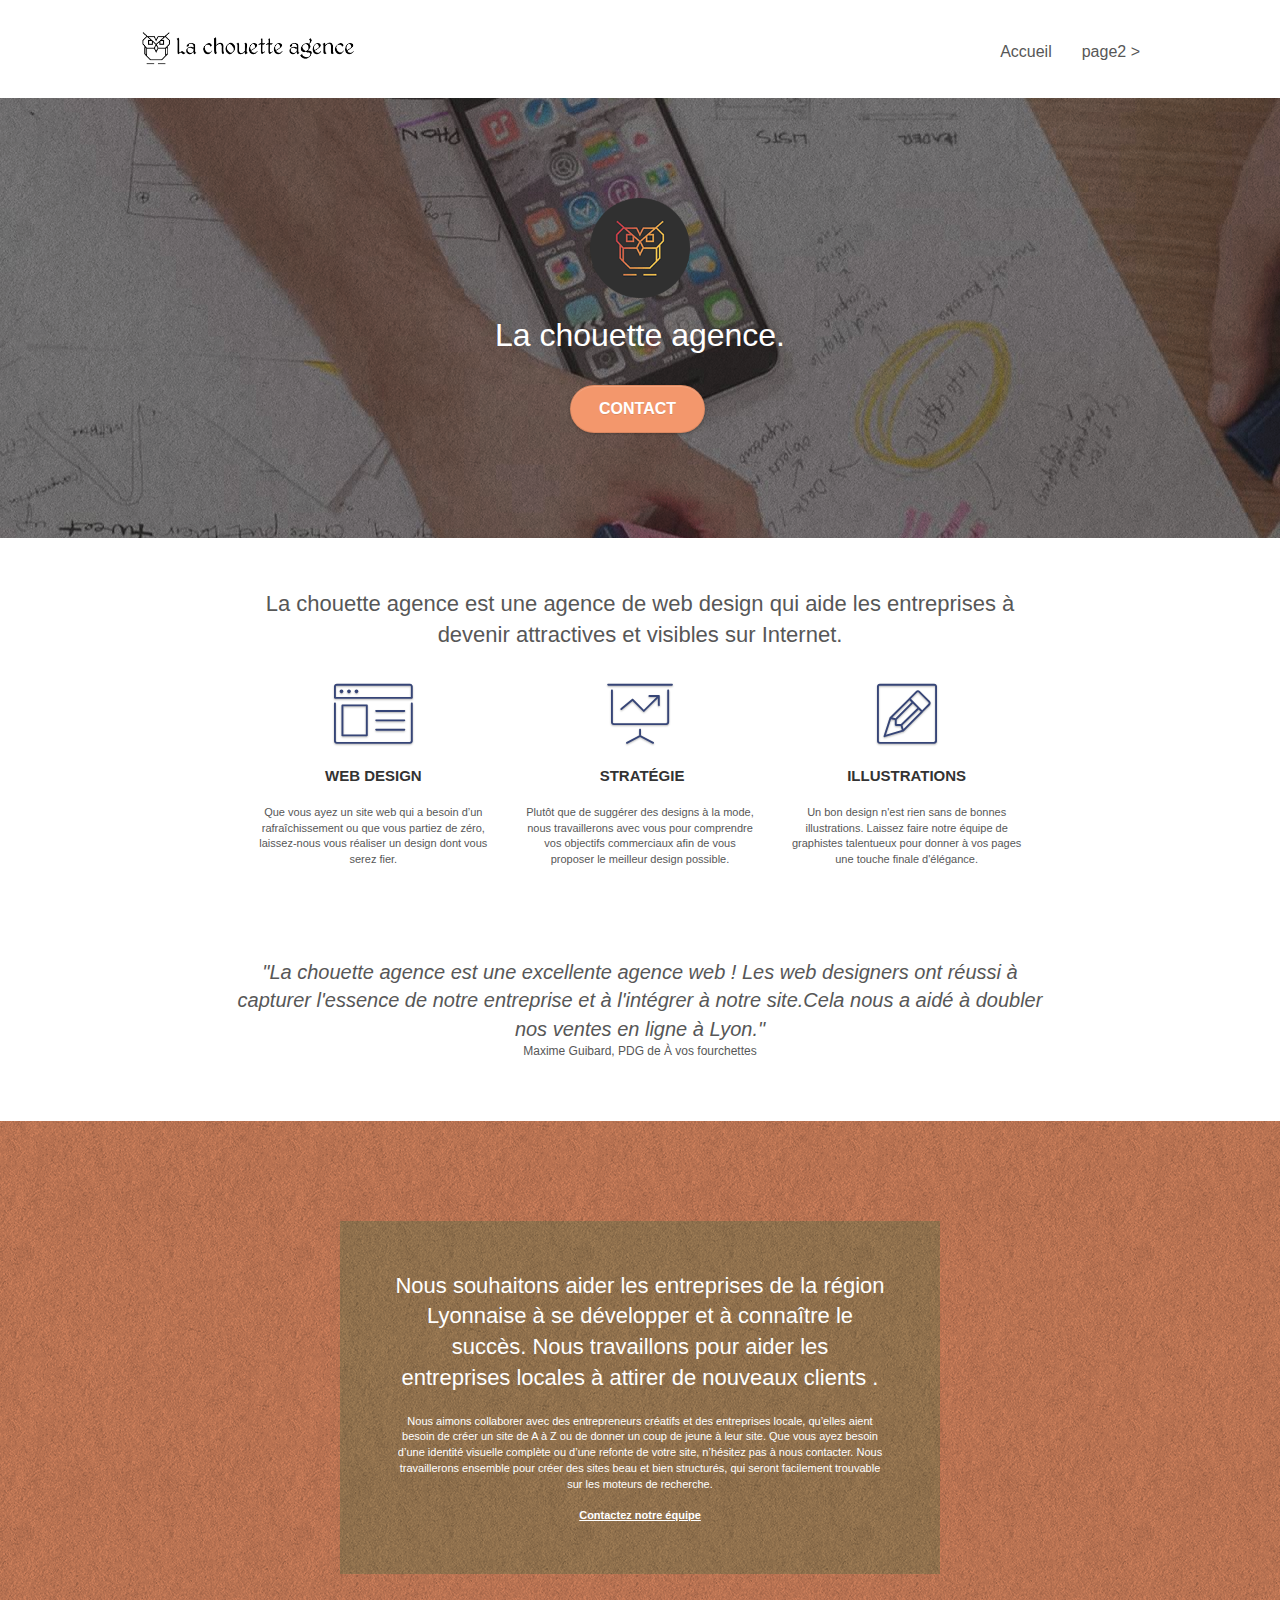
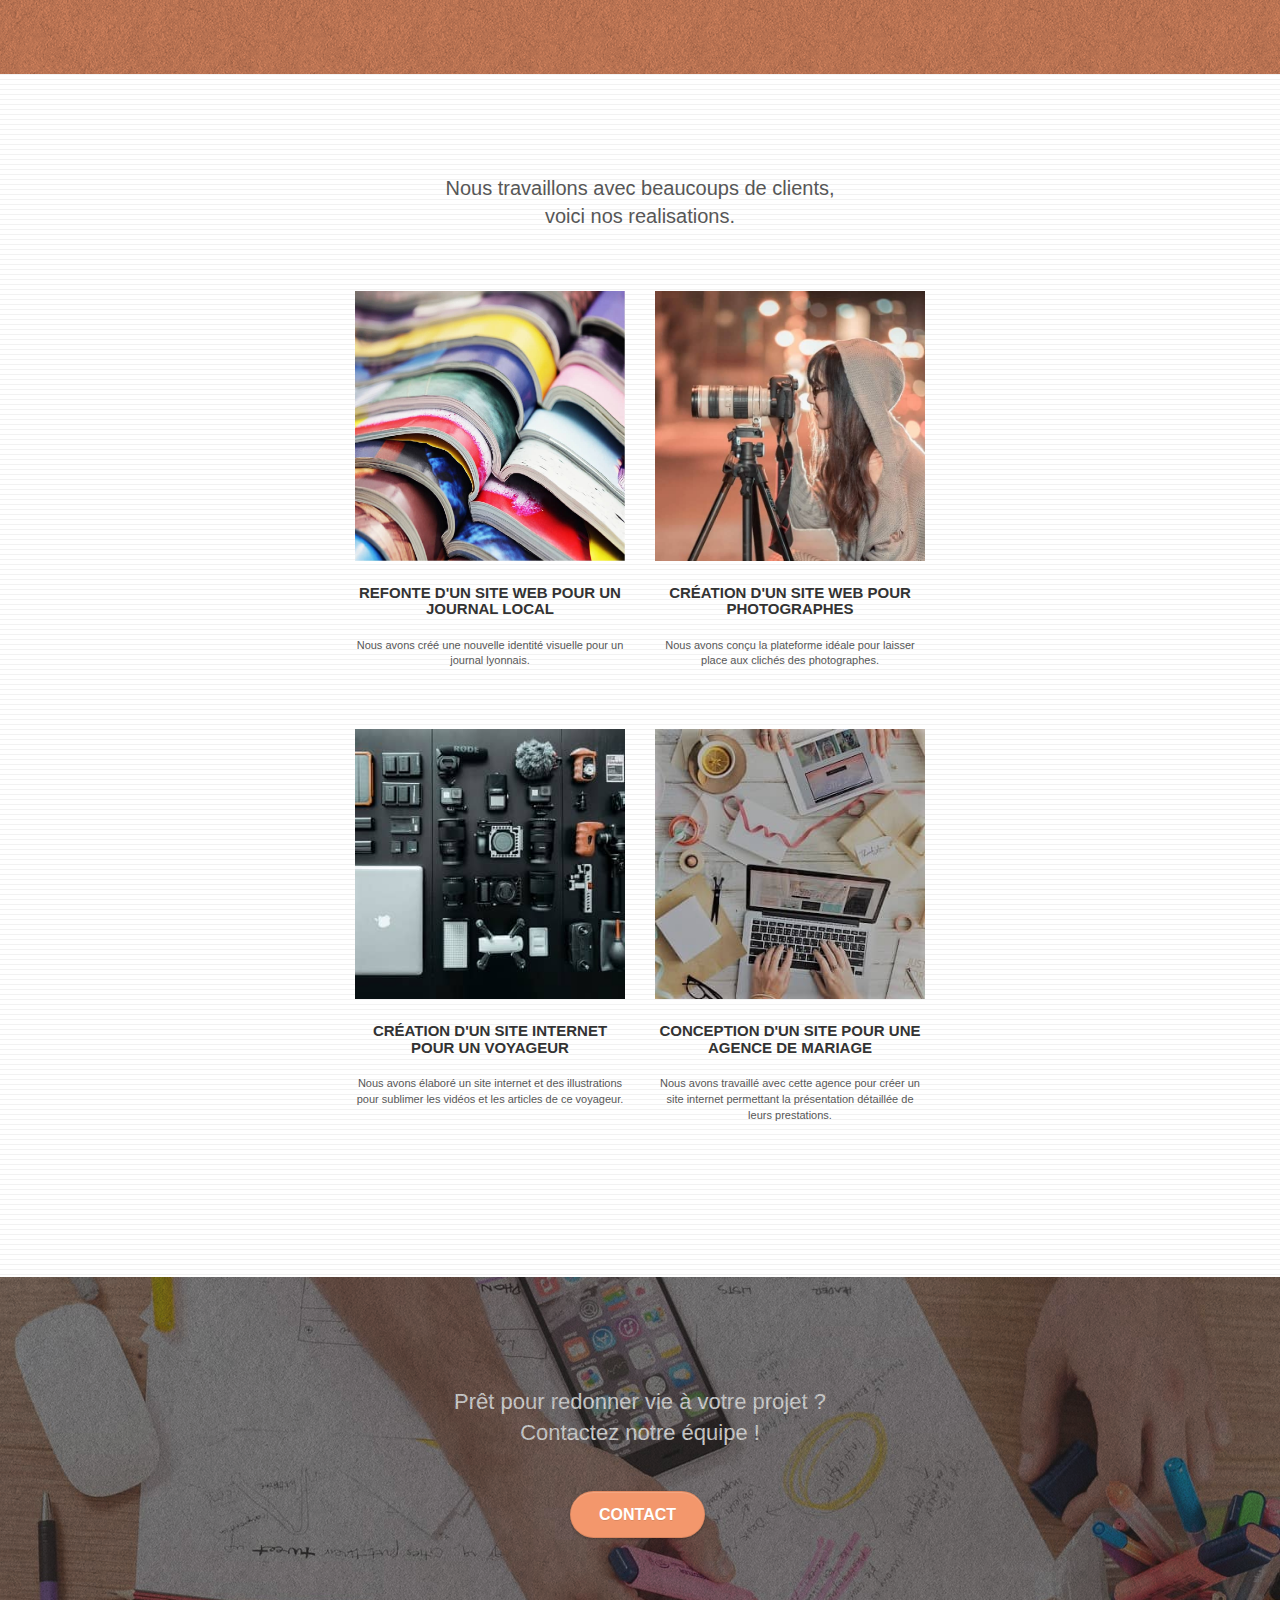
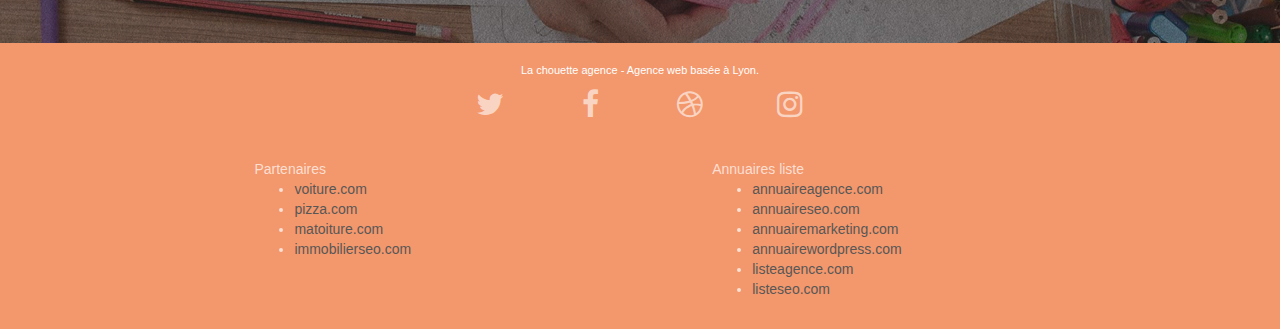
==== index.html @ 84efbec8 "tri de liens + footer contact" ====
<!doctype html>
<html lang="fr">
<head>
    <meta charset="utf-8">
    <meta name="description" content="La Chouette agence est une agence web design basée à Lyon qui aide les entreprises à devenir attractives et visibles sur internet.">
    <meta name="viewport" content="width=device-width, initial-scale=1.0, viewport-fit=cover">
	<meta name="google-site-verification" content="ab9BOtLj-A7qmjd2hRTvPyWQpPgK1IUKDP7-uoa1n7E" />
	<meta name="robots" content="index,follow" />

    <link rel="shortcut icon" type="image/png" href="favicon.jpg">
    
	<link rel="stylesheet" type="text/css" href="./css/bootstrap.css">
	<link rel="stylesheet" type="text/css" href="style.css">
	<link rel="stylesheet" type="text/css" href="./css/font-awesome.css">
	<link rel="stylesheet" type="text/css" href="./css/et-line.css">
	
    
	<script async src="./js/jquery-2.1.0.js"></script>
	<script async src="./js/bootstrap.js"></script>
	<script async src="./js/blocs.js"></script>
	<script async src="./js/jquery.touchSwipe.js"></script>
	<script async src="./js/gmaps.js"></script>

    <title>La Chouette agence,Entreprise web design Lyon</title>

    
<!-- Analytics -->
 <!-- Global site tag (gtag.js) - Google Analytics -->
<script async src="https://www.googletagmanager.com/gtag/js?id=G-J02FB997HS"></script>
<script>
  window.dataLayer = window.dataLayer || [];
  function gtag(){dataLayer.push(arguments);}
  gtag('js', new Date());

  gtag('config', 'G-J02FB997HS');
</script>
<!-- Analytics END -->
    
</head>
<body>
<!-- Principal conteneur -->
<div class="page-container">
    
<!-- bloc-0 -->
<div class="bloc bgc-white l-bloc " id="bloc-0">
	<div class="container bloc-sm">

		<nav class="navbar row">
			<div class="navbar-header">
				<a class="navbar-brand" href="index.html"><img src="img/la-chouette-agence.png" alt="Une chouette représentant le logo de l'agence." height="40" /></a>
				<button id="nav-toggle" type="button" class="ui-navbar-toggle navbar-toggle" data-toggle="collapse" data-target=".navbar-1">
					<span class="sr-only">Toggle navigation</span><span class="icon-bar"></span><span class="icon-bar"></span><span class="icon-bar"></span>
				</button>
			</div>
			<div class="collapse navbar-collapse navbar-1 special-dropdown-nav">
				<ul class="site-navigation nav navbar-nav">
					<li>
						<a href="index.html">Accueil</a>
					</li>
					<li>
					</li>
					<li>
						<a href="page2.html">page2 &gt;</a>
					</li>
				</ul>
			</div>
		</nav>
	</div>
</div>
<!-- bloc-0 END -->

<!-- bloc-1-presentation -->
<div class="bloc bgc-dark-slate-blue bg-banniere d-bloc bg-t-edge bloc-bg-texture texture-paper b-parallax" id="bloc-1-hero">
	<div class="container bloc-lg">
		<div class="row tight-width-whitespace">
			<div class="col-sm-12">
				<img src="img/logo.png" class="center-block image-resize-mode" width="100" alt="Logo représentant une chouette." />
				<h1 class="text-center hero-bloc-text tc-white ">
					La chouette agence.
				</h1>
				<div class="text-center">
					<a href="page2.html" class="btn btn-lg btn-clean btn-rd cta-hero btn-atomic-tangerine" id="cta-hero">Contact</a>
				</div>
			</div>
		</div>
	</div>
</div>
<!-- bloc-1-presentation END -->

<!-- bloc-2-services -->
<div class="bloc bgc-white l-bloc" id="bloc-2-services">
	<div class="container bloc-md">
		<div class="row">
			<div class="col-sm-12 text-center description-agence">
				<p class="description-agence__citation">La chouette agence est une agence de web design qui aide les entreprises à devenir attractives et visibles sur Internet.</p>
			</div>
		</div>
		<div class="row voffset-lg med-width-whitespace">
			<div class="col-sm-4">
				<div class="text-center">
					<span class="et-icon-browser sm-shadow icon-dark-slate-blue icons icon-lg"></span>
				</div>
				<h3 class="mg-md text-center">
					Web design
				</h3>
				<p class="text-center ">
					Que vous ayez un site web qui a besoin d&rsquo;un rafraîchissement ou que vous partiez de zéro, laissez-nous vous réaliser un design dont vous serez fier.
				</p>
			</div>
			<div class="col-sm-4">
				<div class="text-center">
					<span class="et-icon-presentation sm-shadow icon-dark-slate-blue icons icon-lg"></span>
				</div>
				<h3 class="mg-md text-center">
					&nbsp;Stratégie
				</h3>
				<p class="text-center ">
					Plutôt que de suggérer des designs à la mode, nous travaillerons avec vous pour comprendre vos objectifs commerciaux afin de vous proposer le meilleur design possible.<br>
				</p>
			</div>
			<div class="col-sm-4">
				<div class="text-center">
					<span class="et-icon-edit sm-shadow icon-dark-slate-blue icons icon-lg"></span>
				</div>
				<h3 class="mg-md text-center">
					Illustrations
				</h3>
				<p class="text-center ">
					Un bon design n'est rien sans de bonnes illustrations. Laissez faire notre équipe de graphistes talentueux pour donner à vos pages une touche finale d'élégance.
				</p>
			</div>
		</div>
		<div class="row voffset-lg voffset">
			<div class="text-center commentaire">
				<p class="commentaire__citation">"La chouette agence est une excellente agence web ! Les web designers ont réussi à capturer l'essence de notre entreprise et à l'intégrer à notre site.Cela nous a aidé à doubler nos ventes en ligne à Lyon."</p>
				<p class="commentaire__auteur">Maxime Guibard, PDG de À vos fourchettes</p>

			</div>
		</div>
	</div>
</div>
<!-- bloc-2-services END -->

<!-- bloc-3-what-i-do -->
<div class="bloc tc-white bgc-atomic-tangerine bg-presentation d-bloc bloc-bg-texture texture-paper b-parallax" id="bloc-3-what-i-do">
	<div class="container bloc-lg">
		<div class="row tight-width-whitespace black-background">
			<div class="col-sm-12">
				<h2 class="mg-md text-center tc-white">
					Nous souhaitons aider les entreprises de la région Lyonnaise à se développer et à connaître le succès. Nous travaillons pour aider les entreprises locales à attirer de nouveaux clients .<br>
				</h2>
				<p class="text-center white">
					Nous aimons collaborer avec des entrepreneurs créatifs et des entreprises locale, qu’elles aient besoin de créer un site de A à Z ou de donner un coup de jeune à leur site. Que vous ayez besoin d’une identité visuelle complète ou d’une refonte de votre site, n’hésitez pas à nous contacter. Nous travaillerons ensemble pour créer des sites beau et bien structurés, qui seront facilement trouvable sur les moteurs de recherche. <br><br><a class="ltc-white bold-link" href="page2.html">Contactez notre équipe</a><br>
				</p>
			</div>
		</div>
	</div>
</div>
<!-- bloc-3-what-i-do END -->

<!-- bloc-4-portfolio -->
<div class="bloc bgc-white bg-lines-h2-bg bg-repeat l-bloc" id="bloc-4-portfolio">
	<div class="container bloc-lg">
		<div class="row">
			<div class="col-sm-12 text-center commentaire">
				<p class="commentaire__client">Nous travaillons avec beaucoups de clients,<br>voici nos realisations.</p>
			</div>
		</div>
		<div class="row tight-width-whitespace portfolio-row">
			<div class="col-sm-6">
				<a href="#" data-lightbox="img/1.jpg" data-gallery-id="gallery-1" data-caption="Refonte d'un site web pour un journal local" data-frame="snapshot-lb"><img src="img/1.jpg" alt="Une pile de magazine ouvert." class="img-responsive portfolio-thumb" /></a>
				<h3 class="mg-md text-center">
					Refonte d'un site web pour un journal local
				</h3>
				<p class="text-center">
					Nous avons créé une nouvelle identité visuelle pour un journal lyonnais.
				</p>
			</div>
			<div class="col-sm-6">
				<a href="#" data-lightbox="img/2.jpg" data-gallery-id="gallery-1" data-caption="Création d'un site web pour photographes" data-frame="snapshot-lb"><img src="img/2.jpg" class="img-responsive portfolio-thumb" alt="Photo représentant une femme derrière l'objectif de son appareil photo." /></a>
				<h3 class="mg-md text-center">
					Création d'un site web pour photographes
				</h3>
				<p class="text-center">
					Nous avons conçu la plateforme idéale pour laisser place aux clichés des photographes.
				</p>
			</div>
		</div>
		<div class="row tight-width-whitespace portfolio-row">
			<div class="col-sm-6">
				<a href="#" data-lightbox="img/3.jpg" data-gallery-id="gallery-1" data-caption="Création d'un site internet pour un voyageur" data-frame="snapshot-lb"><img src="img/3.jpg" class="img-responsive portfolio-thumb" alt="Accessoires d'appareil photo."/></a>
				<h3 class="mg-md text-center">
					Création d'un site internet pour un voyageur
				</h3>
				<p class="text-center">
					Nous avons élaboré un site internet et des illustrations pour sublimer les vidéos et les articles de ce voyageur.
				</p>
			</div>
			<div class="col-sm-6">
				<a href="#" data-lightbox="img/4.jpg" data-gallery-id="gallery-1" data-caption="Conception d'un site pour une agence de mariage" data-frame="snapshot-lb"><img src="img/4.jpg" class="img-responsive portfolio-thumb" alt="une personne organisant un mariage." /></a>
				<h3 class="mg-md text-center">
					Conception d'un site pour une agence de mariage
				</h3>
				<p class="text-center">
					Nous avons travaillé avec cette agence pour créer un site internet permettant la présentation détaillée de leurs prestations.
				</p>
			</div>
		</div>
	</div>
</div>
<!-- bloc-4-portfolio END -->

<!-- bloc-5-cta -->
<div class="bloc bgc-dark-slate-blue bg-banniere d-bloc bloc-bg-texture texture-paper" id="bloc-5-cta">
	<div class="container bloc-lg">
		<div class="row">
			<h2 class="mg-md text-center tc-white">
				Prêt pour redonner vie à votre projet ?<br>Contactez notre équipe !
			</h2>
			<div class="col-sm-12 text-center">
				<a href="page2.html" class="btn btn-atomic-tangerine btn-clean btn-rd btn-lg cta-hero">Contact</a>
			</div>
		</div>
	</div>
</div>
<!-- bloc-5-cta END -->

<!-- Footer - bloc-8 -->
<div class="bloc bgc-atomic-tangerine d-bloc" id="bloc-8">
	<div class="container bloc-sm">
		<div class="row">
			<div class="col-sm-12">
				<p class="text-center white">
					La chouette agence - Agence web basée à Lyon.<br>
				</p>
				<div class="row row-no-gutters social">
					<div class="col-sm-3">
						<div class="text-center">
							<a class="social" href="index.html"><span class="fa fa-twitter icon-md"></span></a>
						</div>
					</div>
					<div class="col-sm-3">
						<div class="text-center">
							<a class="social" href="index.html"><span class="fa fa-facebook icon-md"></span></a>
						</div>
					</div>
					<div class="col-sm-3">
						<div class="text-center">
							<a class="social" href="index.html"><span class="fa fa-dribbble icon-md"></span></a>
						</div>
					</div>
					<div class="col-sm-3">
						<div class="text-center">
							<a class="social" href="index.html"><span class="fa fa-instagram icon-md"></span></a>
						</div>
					</div>
				</div>
				<div class="row liens">
					<div class="col-sm-4">
						Partenaires
							<ul>
								<li><a href="voiture.com">voiture.com</a></li>
								<li><a href="pizza.com">pizza.com</a></li>
								<li><a href="matoiture.com">matoiture.com</a></li>
								<li><a href="immobilierseo.com">immobilierseo.com</a></li>
							</ul>		
					</div>
					<div class="col-sm-4">
						Annuaires liste
						<ul>
							<li><a href="annuaireagence.com">annuaireagence.com</a></li>
							<li><a href="annuaireseo.com">annuaireseo.com</a></li>
							<li><a href="annuairemarketing.com">annuairemarketing.com</a></li>
							<li><a href="annuairewordpress.com">annuairewordpress.com</a></li>
							<li><a href="listeagence.com">listeagence.com</a></li>
							<li><a href="listeseo.com">listeseo.com</a></li>
						</ul>
					</div>
				</div>
			</div>
		</div>
	</div>
</div>
<!-- Footer - bloc-8 END -->

</div>
<!-- Principal conteneur END -->
    

</body>
</html>
---- style.css ----
body {
    margin: 0;
    padding: 0;
    background: #FFF;
    overflow-x: hidden;
    -webkit-font-smoothing: antialiased;
    -moz-osx-font-smoothing: grayscale;
}

a,
button {
    transition: all .3s ease-in-out;
    outline: none!important;
}

a:hover {
    text-decoration: none;
    cursor: pointer;
}

#page-loading-blocs-notifaction {
    position: fixed;
    top: 0;
    bottom: 0;
    width: 100%;
    z-index: 100000;
    background: #FFFFFF url("img/pageload-spinner.gif") no-repeat center center;
}

.bloc {
    width: 100%;
    clear: both;
    background: 50% 50% no-repeat;
    padding: 0 50px;
    -webkit-background-size: cover;
    -moz-background-size: cover;
    -o-background-size: cover;
    background-size: cover;
    position: relative;
}

.bloc .container {
    padding-left: 0;
    padding-right: 0;
}

.bloc-lg {
    padding: 100px 50px;
}

.bloc-md {
    padding: 50px;
}

.bloc-sm {
    padding: 20px 50px;
}

.bg-center,
.bg-l-edge,
.bg-r-edge,
.bg-t-edge,
.bg-b-edge,
.bg-tl-edge,
.bg-bl-edge,
.bg-tr-edge,
.bg-br-edge,
.bg-repeat {
    -webkit-background-size: auto!important;
    -moz-background-size: auto!important;
    -o-background-size: auto!important;
    background-size: auto!important;
}

.bg-repeat {
    background: repeat;
}

.bg-t-edge {
    background: top no-repeat;
}

.bloc-bg-texture::before {
    content: "";
    background-size: 2px 2px;
    position: absolute;
    top: 0;
    bottom: 0;
    left: 0;
    right: 0;
}

.texture-paper::before {
    background: url("img/texture-paper.png");
    background-size: 280px 280px;
}

.b-parallax {
    background-attachment: fixed;
}

.d-bloc {
    color: rgba(255, 255, 255, .7);
}

.d-bloc button:hover {
    color: rgba(255, 255, 255, .9);
}

.d-bloc .icon-round,
.d-bloc .icon-square,
.d-bloc .icon-rounded,
.d-bloc .icon-semi-rounded-a,
.d-bloc .icon-semi-rounded-b {
    border-color: rgba(255, 255, 255, .9);
}

.d-bloc .divider-h span {
    border-color: rgba(255, 255, 255, .2);
}

.d-bloc .a-btn,
.d-bloc .navbar a,
.d-bloc .navbar-brand,
.d-bloc a .icon-sm,
.d-bloc a .icon-md,
.d-bloc a .icon-lg,
.d-bloc a .icon-xl,
.d-bloc h1 a,
.d-bloc h2 a,
.d-bloc h3 a,
.d-bloc h4 a,
.d-bloc h5 a,
.d-bloc h6 a,
.d-bloc p a {
    color: rgba(255, 255, 255, .6);
}

.d-bloc .a-btn:hover,
.d-bloc .navbar a:hover,
.d-bloc .navbar-brand:hover,
.d-bloc a:hover .icon-sm,
.d-bloc a:hover .icon-md,
.d-bloc a:hover .icon-lg,
.d-bloc a:hover .icon-xl,
.d-bloc h1 a:hover,
.d-bloc h2 a:hover,
.d-bloc h3 a:hover,
.d-bloc h4 a:hover,
.d-bloc h5 a:hover,
.d-bloc h6 a:hover,
.d-bloc p a:hover {
    color: rgba(255, 255, 255, 1);
}

.d-bloc .navbar-toggle .icon-bar {
    background: rgba(255, 255, 255, 1);
}

.d-bloc .btn-wire,
.d-bloc .btn-wire:hover {
    color: rgba(255, 255, 255, 1);
    border-color: rgba(255, 255, 255, 1);
}

.d-bloc .panel {
    color: rgba(0, 0, 0, .5);
}

.d-bloc .panel button:hover {
    color: rgba(0, 0, 0, .7);
}

.d-bloc .panel icon {
    border-color: rgba(0, 0, 0, .7);
}

.d-bloc .panel .divider-h span {
    border-color: rgba(0, 0, 0, .1);
}

.d-bloc .panel .a-btn {
    color: rgba(0, 0, 0, .6);
}

.d-bloc .panel .a-btn:hover {
    color: rgba(0, 0, 0, 1);
}

.d-bloc .panel .btn-wire,
.d-bloc .panel .btn-wire:hover {
    color: rgba(0, 0, 0, .7);
    border-color: rgba(0, 0, 0, .3);
}

.d-bloc .panel,
.l-bloc {
    color: rgba(0, 0, 0, .5);
}

.d-bloc .panel button:hover,
.l-bloc button:hover {
    color: rgba(0, 0, 0, .7);
}

.l-bloc .icon-round,
.l-bloc .icon-square,
.l-bloc .icon-rounded,
.l-bloc .icon-semi-rounded-a,
.l-bloc .icon-semi-rounded-b {
    border-color: rgba(0, 0, 0, .7);
}

.d-bloc .panel .divider-h span,
.l-bloc .divider-h span {
    border-color: rgba(0, 0, 0, .1);
}

.d-bloc .panel .a-btn,
.l-bloc .a-btn,
.l-bloc .navbar a,
.l-bloc .navbar-brand,
.l-bloc a .icon-sm,
.l-bloc a .icon-md,
.l-bloc a .icon-lg,
.l-bloc a .icon-xl,
.l-bloc h1 a,
.l-bloc h2 a,
.l-bloc h3 a,
.l-bloc h4 a,
.l-bloc h5 a,
.l-bloc h6 a,
.l-bloc p a {
    color: rgba(0, 0, 0, .6);
}

.d-bloc .panel .a-btn:hover,
.l-bloc .a-btn:hover,
.l-bloc .navbar a:hover,
.l-bloc .navbar-brand:hover,
.l-bloc a:hover .icon-sm,
.l-bloc a:hover .icon-md,
.l-bloc a:hover .icon-lg,
.l-bloc a:hover .icon-xl,
.l-bloc h1 a:hover,
.l-bloc h2 a:hover,
.l-bloc h3 a:hover,
.l-bloc h4 a:hover,
.l-bloc h5 a:hover,
.l-bloc h6 a:hover,
.l-bloc p a:hover {
    color: rgba(0, 0, 0, 1);
}

.l-bloc .navbar-toggle .icon-bar {
    color: rgba(0, 0, 0, .6);
}

.d-bloc .panel .btn-wire,
.d-bloc .panel .btn-wire:hover,
.l-bloc .btn-wire,
.l-bloc .btn-wire:hover {
    color: rgba(0, 0, 0, .7);
    border-color: rgba(0, 0, 0, .3);
}

.voffset {
    margin-top: 30px;
}

.voffset-lg {
    margin-top: 80px;
}

.row-no-gutters {
    margin-right: 0;
    margin-left: 0;
}

.row.row-no-gutters > [class^="col-"],
.row.row-no-gutters > [class*=" col-"] {
    padding-right: 0;
    padding-left: 0;
}

#bloc-1-hero h1 {
    font-size: 32px;
}

.navbar {
    margin-bottom: 0;
    z-index: 1;
}

.navbar-brand {
    height: auto;
    padding: 3px 15px;
    font-size: 25px;
    font-weight: normal;
    font-weight: 600;
    line-height: 44px;
}

.navbar-brand img {
    max-height: 200px;
    margin: 0 5px 0 0;
    display: inline;
}

.navbar-brand img[src$=svg] {
    min-width: 100px;
}

.nav-center .navbar-brand img {
    margin: 0;
}

.navbar .nav {
    padding-top: 2px;
    margin-right: -16px;
    float: right;
    z-index: 1;
}

.nav > li {
    float: left;
    margin-top: 4px;
    font-size: 16px;
}

.navbar-nav .open .dropdown-menu > li > a {
    text-align: inherit;
}

.nav > li a:hover,
.nav > li a:focus {
    background: transparent;
}

.navbar-toggle {
    margin: 10px 10px 0 0;
    border: 0px;
}

.navbar-toggle:hover {
    background: transparent!important;
}

.navbar-toggle .icon-bar {
    background-color: rgba(0, 0, 0, .5);
    width: 26px;
}

.nav-invert .navbar .nav {
    float: left;
}

.nav-invert .navbar-header,
.nav-invert .navbar-brand {
    float: right;
    position: relative;
    z-index: 2;
}



.nav > li > .dropdown a {
    background: none!important;
    display: block;
    padding: 14px 15px;
}

nav .caret {
    margin: 0 5px;
}

.dropdown-menu .dropdown-menu {
    top: -8px;
    left: 100%;
}

.dropdown-menu .dropmenu-flow-right {
    top: 100%;
    left: 0;
    margin-left: -1px;
    border-top-left-radius: 0;
    border-top-right-radius: 0;
}

.dropdown-menu .dropdown span {
    border: 4px solid black;
    border-top-color: transparent;
    border-right-color: transparent;
    border-bottom-color: transparent;
    margin: 6px -5px 0 0!important;
    float: right;
}

.mg-md {
    margin-top: 10px;
    margin-bottom: 20px;
}

.mg-lg {
    margin-top: 10px;
    margin-bottom: 40px;
}

.btn {
    margin: 0 5px 5px 0;
}

.btn.pull-right {
    margin: 0 0 5px 5px;
}

.btn-d,
.btn-d:hover,
.btn-d:focus {
    color: #FFF;
    background: rgba(0, 0, 0, .3);
}

button {
    outline: none!important;
}

.btn-rd {
    border-radius: 40px;
}

.btn-clean {
    border: 1px solid rgba(0, 0, 0, .08);
    border-bottom-color: rgba(0, 0, 0, .1);
    text-shadow: 0 1px 0 rgba(0, 0, 1, .1);
    box-shadow: 0 1px 3px rgba(0, 0, 1, .25), inset 0 1px 0 0 rgba(255, 255, 255, .15);
}

.icon-md {
    font-size: 30px!important;
}

.icon-lg {
    font-size: 60px!important;
}

.sm-shadow {
    text-shadow: 0 1px 2px rgba(0, 0, 0, .3);
}

.panel-sq,
.panel-sq .panel-heading,
.panel-sq .panel-footer {
    border-radius: 0;
}

.panel-rd {
    border-radius: 30px;
}

.panel-rd .panel-heading {
    border-radius: 29px 29px 0 0;
}

.panel-rd .panel-footer {
    border-radius: 0 0 29px 29px;
}

.form-control {
    border-color: rgba(0, 0, 0, .1);
    box-shadow: none;
}

.scrollToTop {
    width: 40px;
    height: 40px;
    position: fixed;
    bottom: 20px;
    right: 20px;
    opacity: 0;
    z-index: 500;
    transition: all .3s ease-in-out;
}

.scrollToTop span {
    margin-top: 6px;
}

.showScrollTop {
    font-size: 14px;
    opacity: 1;
}

a[data-lightbox] {
    position: relative;
    display: block;
    text-align: center;
}

a[data-lightbox]:hover::before {
    content: "+";
    font-family: "HelveticaNeue-Light", "Helvetica Neue Light", "Helvetica Neue", Helvetica, Arial;
    font-size: 32px;
    width: 50px;
    height: 50px;
    margin-left: -25px;
    border-radius: 50%;
    background: rgba(0, 0, 0, .6);
    color: #FFF;
    font-weight: 100;
    z-index: 1;
    position: absolute;
    top: 50%;
    transform: translateY(-50%);
    -webkit-transform: translateY(-50%);
}

a[data-lightbox]:hover img {
    opacity: 0.6;
    -webkit-animation-fill-mode: none;
    animation-fill-mode: none;
}

#lightbox-modal {
    display: flex;
    align-items: center;
}

#lightbox-modal .modal-dialog {
    width: 90%;
    max-width: 900px;
    margin: 0 auto 0;
}

#lightbox-modal .modal-dialog img {
    max-height: 90vh;
    margin: 0 auto;
}

.lightbox-caption {
    padding: 20px;
    color: #FFF;
    background: rgba(0, 0, 0, .5);
    position: absolute;
    left: 15px;
    right: 15px;
    bottom: 5px;
}

.close-lightbox {
    color: #FFF;
    font-size: 30px;
    position: absolute;
    top: 20px;
    right: 20px;
    z-index: 20;
    background: rgba(0, 0, 0, .5);
    border: none;
    line-height: 30px;
    padding: 0 9px 5px;
    opacity: 0.3;
}

.close-lightbox:hover,
.next-lightbox:hover,
.prev-lightbox:hover {
    opacity: 1.0;
    color: #FFF;
}

.next-lightbox,
.prev-lightbox {
    font-size: 20px;
    color: rgba(255, 255, 255, .9);
    background: rgba(0, 0, 0, .5);
    transition: all .2s ease-in-out;
    position: absolute;
    top: 45%;
    z-index: 1;
    opacity: 0.4;
}

.next-lightbox {
    padding: 6px 8px 1px 13px;
    right: 25px;
}

.prev-lightbox {
    padding: 6px 13px 1px 10px;
    left: 25px;
}

.snapshot-lb .modal-body {
    padding-bottom: 45px;
}

.snapshot-lb .lightbox-caption {
    padding: 0;
    color: rgba(0, 0, 0, .5);
    background: none;
}

h1,
h2,
h3,
h4,
h5,
h6,
p,
label,
.btn,
a {
    font-family: "helvetica";
    font-weight: 400;
    color: #575757!important;
}

.container {
    max-width: 1000px;
}

.hero-bloc-text {
    font-size: 38px;
}

.hero-bloc-text-sub {
    font-size: 36px;
}

.statement-bloc-text {
    line-height: 26px;
    font-style: italic;
    font-size: 20px;
    text-align: center;
    font-weight: lighter;
    max-width: 520px;
    margin: auto auto auto auto;
}

p {
    font-size: 11px;
}

.tight-width-whitespace {
    max-width: 600px;
    margin: auto auto auto auto;
}

.h1 {
    font-size: 20px;
    font-family: "Open Sans";
}

.cta-hero {
    margin-top: 22px;
    color: #FFFFFF!important;
    text-transform: uppercase;
    padding: 12px 28px 12px 28px;
    font-size: 16px;
    font-weight: 700;
}

.social {
    display: flex;
    justify-content: space-around;
    max-width: 400px;
    margin: auto auto 2rem auto;
}

h2 {
    font-size: 22px;
    line-height: 1.4em;
}

h3 {
    font-size: 15px;
    text-transform: uppercase;
    font-weight: 700;
    color: #333333!important;
}

.med-width-whitespace {
    max-width: 800px;
    margin: auto auto auto auto;
    box-shadow: 0px 0px 0px #000000;
}

h1 {
    color: #333333!important;
}

h4 {
    color: #333333!important;
}

.icons {
    margin-bottom: 14px;
    margin-top: 24px;
}

.white {
    color: #FFFFFF!important;
}

.portfolio-thumb {
    margin-bottom: 24px;
}

.portfolio-row {
    margin-bottom: 44px;
    margin-top: 50px;
}

.avatar {
    box-shadow: 0px 4px 9px rgba(0, 0, 0, 0.3);
}

.black-background {
    background-color: rgba(165, 147, 99, 0.7);
    padding: 40px 40px 40px 40px;
}

.bold-link {
    font-weight: 900;
    text-decoration: underline!important;
}

.bgc-white {
    background-color: #FFFFFF;
}

.bgc-dark-slate-blue {
    background-color: #364577;
}

.bgc-atomic-tangerine {
    background-color: #F3976C;
}

.tc-white {
    color: #FFFFFF!important;
}

.btn-atomic-tangerine {
    background: #F3976C;
    color: #FFFFFF!important;
}

.btn-atomic-tangerine:hover {
    background: #c27956!important;
    color: #FFFFFF!important;
}

.ltc-white {
    color: #FFFFFF!important;
}

.ltc-white:hover {
    color: #cccccc!important;
}

.ltc-atomic-tangerine {
    color: #F3976C!important;
}

.ltc-atomic-tangerine:hover {
    color: #c27956!important;
}

.icon-dark-slate-blue {
    color: #364577!important;
    border-color: #364577!important;
}

.bg-dots-bg {
    background-image: url("img/dots-bg.png");
}

.bg-lines-h2-bg {
    background-image: url("img/lines-h2-bg.png");
}

.bg-banniere {
    background-image: url("img/la-chouette-agence-banniere.jpg");
}

.bg-presentation {
    background-image: url("img/image-de-presentation.jpg");
}




.description-agence{
    display: flex;
    justify-content: center;
    align-items: center;
}

.description-agence__citation{
    font-size: 1.5rem;
    width: 90%;
}

.commentaire{
    display: flex;
    flex-direction: column;
    justify-content: center;
    align-items: center;
    width: 100%;
    height: auto;
}

.commentaire__citation{
font-size: 1.5rem;
font-style: italic;
width: 80%;
margin-bottom: 0px;
}

.commentaire__auteur{
    width: auto;
    height: auto;
    font-size: 1rem;
}

.commentaire__client{
    width: 100%;
    font-size: 1.5rem;
}

.liens{
    display: flex;
    justify-content: space-between;
}

@media only screen and (min-width: 1024px) and (max-width: 1366px) and (-webkit-min-device-pixel-ratio: 1.5) {
    .b-parallax {
        background-attachment: scroll;
    }
    .description-agence__citation{
        font-size: 2.2rem;
        width: 60%;
    }
    .commentaire__citation{
        font-size: 1.8rem;
        width: 49%;
        }
}

@media only screen and (min-width: 768px) and (max-width: 1024px) and (orientation: landscape) {
    .b-parallax {
        background-attachment: scroll;
    }
    .commentaire__citation{
        font-size: 1.8rem;
        width: 49%;
        }
}

@media (max-width: 1024px) {
    .bloc {
        padding-left: 20px;
        padding-right: 20px;
    }
    .bloc.full-width-bloc,
    .bloc-tile-2.full-width-bloc .container,
    .bloc-tile-3.full-width-bloc .container,
    .bloc-tile-4.full-width-bloc .container {
        padding-left: 0;
        padding-right: 0;
    }
}

@media (max-width: 991px) {
    .container {
        width: 100%;
    }
    .b-parallax {
        background-attachment: scroll;
    }
    .page-container,
    #hero-bloc {
        overflow-x: hidden;
        position: relative;
    }
    .bloc {
        padding-left: 50px;
        padding-right: 50px;
    }
    .bloc-group,
    .bloc-group .bloc {
        display: block;
        width: 100%;
    }
    .bloc-fill-screen .fill-bloc-top-edge,
    .bloc-fill-screen .fill-bloc-bottom-edge {
        padding: 0 50px;
    }
}

@media (max-width: 992px) and (min-width: 768px) {
    .navbar .nav {
        max-width: 80%
    }
    .nav-center.navbar .nav {
        max-width: 100%
    }
}

@media (min-width: 768px) {
    .description-agence__citation{
        font-size: 2.2rem;
        width: 60%;
    }
    .nav > li .dropdown-menu a,
    .nav > li .dropdown-menu a:hover {
        color: #484848;
    }
    .nav-invert .site-navigation {
        left: 0;
        right: 0;
    }
    .nav-center {
        text-align: center;
    }
    .nav-center .navbar-header {
        width: 100%;
    }
    .nav-center .navbar-header,
    .nav-center .navbar-brand,
    .nav-center .nav > li {
        float: none;
        display: inline-block;
    }
    .nav-center .site-navigation {
        position: relative;
        width: 100%;
        right: 0;
        margin-right: 0px;
        margin-top: 20px;
    }
    .nav-center.mini-nav .navbar-toggle {
        float: none;
        margin: 10px auto 0;
    }
}

@media (max-width: 767px) {
    .bloc-mob-center-text {
        text-align: center;
    }
    .page-container {
        overflow-x: hidden;
        position: relative;
    }
    h1,
    h2,
    h3,
    h4,
    h5,
    h6,
    p,
    #disqus_thread {
        padding-left: 10px!important;
        padding-right: 10px!important;
    }
    .b-parallax {
        background-attachment: scroll;
    }
    .navbar .nav {
        padding-top: 0;
        border-top: 1px solid rgba(0, 0, 0, .2);
        float: none!important;
    }
    .navbar.row {
        margin-left: 0;
        margin-right: 0;
    }
    .site-navigation {
        position: inherit;
        transform: none;
        -webkit-transform: none;
        -ms-transform: none;
    }
    .nav > li {
        margin-top: 0;
        border-bottom: 1px solid rgba(0, 0, 0, .1);
        background: rgba(0, 0, 0, .05);
        text-align: left;
        padding-left: 15px;
        width: 100%;
    }
    .nav > li:hover {
        background: rgba(0, 0, 0, .08);
    }
    .dropdown .dropdown a .caret {
        float: none;
        margin: 5px 0 0 10px!important;
        border: 4px solid black;
        border-bottom-color: transparent;
        border-right-color: transparent;
        border-left-color: transparent;
    }
    #hero-bloc .navbar .nav {
        background: rgba(0, 0, 0, .8);
    }
    #hero-bloc .navbar .nav a {
        color: rgba(255, 255, 255, .6);
    }
    .hero {
        padding: 50px 0;
    }
    .hero-nav {
        left: -1px;
        right: -1px;
    }
    .navbar-collapse {
        padding: 0;
        overflow-x: hidden;
        -webkit-box-shadow: none;
        box-shadow: none;
    }
    .navbar-brand img {
        max-height: 40px;
        width: auto;
    }
    .nav-invert .navbar-header {
        float: none;
        width: 100%;
    }
    .nav-invert .navbar-toggle {
        float: left;
        margin-left: 10px;
    }
    .bloc {
        padding-left: 0;
        padding-right: 0;
    }
    .bloc-xxl,
    .bloc-xl,
    .bloc-lg {
        padding: 40px 0;
    }
    .bloc-sm,
    .bloc-md {
        padding-left: 0;
        padding-right: 0;
    }
    .bloc-tile-2 .container,
    .bloc-tile-3 .container,
    .bloc-tile-4 .container,
    .bloc-fill-screen .fill-bloc-top-edge,
    .bloc-fill-screen .fill-bloc-bottom-edge {
        padding-left: 0;
        padding-right: 0;
    }
    .a-block {
        padding: 0 10px;
    }
    .btn-dwn {
        display: none;
    }
    .voffset {
        margin-top: 5px;
    }
    .voffset-md {
        margin-top: 20px;
    }
    .voffset-lg {
        margin-top: 30px;
    }
    form {
        padding: 5px;
    }
    .close-lightbox {
        display: inline-block;
    }
    .blocsapp-device-iphone5 {
        background-size: 216px 425px;
        padding-top: 60px;
        width: 216px;
        height: 425px;
    }
    .blocsapp-device-iphone5 img {
        width: 180px;
        height: 320px;
    }
}

@media (min-width: 481px){
    .description-agence__citation{
        font-size: 2.2rem;
        width: 80%;
    }
    .commentaire__citation{
        font-size: 2rem;
        width: 80%;
    }
    .commentaire__auteur{
        font-size: 1.2rem;
    }
    .commentaire__client{
        font-size: 2rem;
    }
}

@media (max-width: 400px) {
    .bloc {
        padding-left: 0;
        padding-right: 0;
    }
}
---- css/et-line.css ----
@font-face {
    font-family: et-line;
    src: url(../fonts/et-line.eot);
    src: url(../fonts/et-line.eot?#iefix) format('embedded-opentype'), url(../fonts/et-line.woff) format('woff'), url(../fonts/et-line.ttf) format('truetype'), url(../fonts/et-line.svg#et-line) format('svg');
    font-weight: 400;
    font-style: normal
}

.et-icon-adjustments,
.et-icon-alarmclock,
.et-icon-anchor,
.et-icon-aperture,
.et-icon-attachment,
.et-icon-bargraph,
.et-icon-basket,
.et-icon-beaker,
.et-icon-bike,
.et-icon-book-open,
.et-icon-briefcase,
.et-icon-browser,
.et-icon-calendar,
.et-icon-camera,
.et-icon-caution,
.et-icon-chat,
.et-icon-circle-compass,
.et-icon-clipboard,
.et-icon-clock,
.et-icon-cloud,
.et-icon-compass,
.et-icon-desktop,
.et-icon-dial,
.et-icon-document,
.et-icon-documents,
.et-icon-download,
.et-icon-dribbble,
.et-icon-edit,
.et-icon-envelope,
.et-icon-expand,
.et-icon-facebook,
.et-icon-flag,
.et-icon-focus,
.et-icon-gears,
.et-icon-genius,
.et-icon-gift,
.et-icon-global,
.et-icon-globe,
.et-icon-googleplus,
.et-icon-grid,
.et-icon-happy,
.et-icon-hazardous,
.et-icon-heart,
.et-icon-hotairballoon,
.et-icon-hourglass,
.et-icon-key,
.et-icon-laptop,
.et-icon-layers,
.et-icon-lifesaver,
.et-icon-lightbulb,
.et-icon-linegraph,
.et-icon-linkedin,
.et-icon-lock,
.et-icon-magnifying-glass,
.et-icon-map,
.et-icon-map-pin,
.et-icon-megaphone,
.et-icon-mic,
.et-icon-mobile,
.et-icon-newspaper,
.et-icon-notebook,
.et-icon-paintbrush,
.et-icon-paperclip,
.et-icon-pencil,
.et-icon-phone,
.et-icon-picture,
.et-icon-pictures,
.et-icon-piechart,
.et-icon-presentation,
.et-icon-pricetags,
.et-icon-printer,
.et-icon-profile-female,
.et-icon-profile-male,
.et-icon-puzzle,
.et-icon-quote,
.et-icon-recycle,
.et-icon-refresh,
.et-icon-ribbon,
.et-icon-rss,
.et-icon-sad,
.et-icon-scissors,
.et-icon-scope,
.et-icon-search,
.et-icon-shield,
.et-icon-speedometer,
.et-icon-strategy,
.et-icon-streetsign,
.et-icon-tablet,
.et-icon-target,
.et-icon-telescope,
.et-icon-toolbox,
.et-icon-tools,
.et-icon-tools-2,
.et-icon-trophy,
.et-icon-tumblr,
.et-icon-twitter,
.et-icon-upload,
.et-icon-video,
.et-icon-wallet,
.et-icon-wine {
    font-family: et-line;
    speak: none;
    font-style: normal;
    font-weight: 400;
    font-variant: normal;
    text-transform: none;
    line-height: 1;
    -webkit-font-smoothing: antialiased;
    -moz-osx-font-smoothing: grayscale;
    display: inline-block
}

.et-icon-mobile:before {
    content: "\e000"
}

.et-icon-laptop:before {
    content: "\e001"
}

.et-icon-desktop:before {
    content: "\e002"
}

.et-icon-tablet:before {
    content: "\e003"
}

.et-icon-phone:before {
    content: "\e004"
}

.et-icon-document:before {
    content: "\e005"
}

.et-icon-documents:before {
    content: "\e006"
}

.et-icon-search:before {
    content: "\e007"
}

.et-icon-clipboard:before {
    content: "\e008"
}

.et-icon-newspaper:before {
    content: "\e009"
}

.et-icon-notebook:before {
    content: "\e00a"
}

.et-icon-book-open:before {
    content: "\e00b"
}

.et-icon-browser:before {
    content: "\e00c"
}

.et-icon-calendar:before {
    content: "\e00d"
}

.et-icon-presentation:before {
    content: "\e00e"
}

.et-icon-picture:before {
    content: "\e00f"
}

.et-icon-pictures:before {
    content: "\e010"
}

.et-icon-video:before {
    content: "\e011"
}

.et-icon-camera:before {
    content: "\e012"
}

.et-icon-printer:before {
    content: "\e013"
}

.et-icon-toolbox:before {
    content: "\e014"
}

.et-icon-briefcase:before {
    content: "\e015"
}

.et-icon-wallet:before {
    content: "\e016"
}

.et-icon-gift:before {
    content: "\e017"
}

.et-icon-bargraph:before {
    content: "\e018"
}

.et-icon-grid:before {
    content: "\e019"
}

.et-icon-expand:before {
    content: "\e01a"
}

.et-icon-focus:before {
    content: "\e01b"
}

.et-icon-edit:before {
    content: "\e01c"
}

.et-icon-adjustments:before {
    content: "\e01d"
}

.et-icon-ribbon:before {
    content: "\e01e"
}

.et-icon-hourglass:before {
    content: "\e01f"
}

.et-icon-lock:before {
    content: "\e020"
}

.et-icon-megaphone:before {
    content: "\e021"
}

.et-icon-shield:before {
    content: "\e022"
}

.et-icon-trophy:before {
    content: "\e023"
}

.et-icon-flag:before {
    content: "\e024"
}

.et-icon-map:before {
    content: "\e025"
}

.et-icon-puzzle:before {
    content: "\e026"
}

.et-icon-basket:before {
    content: "\e027"
}

.et-icon-envelope:before {
    content: "\e028"
}

.et-icon-streetsign:before {
    content: "\e029"
}

.et-icon-telescope:before {
    content: "\e02a"
}

.et-icon-gears:before {
    content: "\e02b"
}

.et-icon-key:before {
    content: "\e02c"
}

.et-icon-paperclip:before {
    content: "\e02d"
}

.et-icon-attachment:before {
    content: "\e02e"
}

.et-icon-pricetags:before {
    content: "\e02f"
}

.et-icon-lightbulb:before {
    content: "\e030"
}

.et-icon-layers:before {
    content: "\e031"
}

.et-icon-pencil:before {
    content: "\e032"
}

.et-icon-tools:before {
    content: "\e033"
}

.et-icon-tools-2:before {
    content: "\e034"
}

.et-icon-scissors:before {
    content: "\e035"
}

.et-icon-paintbrush:before {
    content: "\e036"
}

.et-icon-magnifying-glass:before {
    content: "\e037"
}

.et-icon-circle-compass:before {
    content: "\e038"
}

.et-icon-linegraph:before {
    content: "\e039"
}

.et-icon-mic:before {
    content: "\e03a"
}

.et-icon-strategy:before {
    content: "\e03b"
}

.et-icon-beaker:before {
    content: "\e03c"
}

.et-icon-caution:before {
    content: "\e03d"
}

.et-icon-recycle:before {
    content: "\e03e"
}

.et-icon-anchor:before {
    content: "\e03f"
}

.et-icon-profile-male:before {
    content: "\e040"
}

.et-icon-profile-female:before {
    content: "\e041"
}

.et-icon-bike:before {
    content: "\e042"
}

.et-icon-wine:before {
    content: "\e043"
}

.et-icon-hotairballoon:before {
    content: "\e044"
}

.et-icon-globe:before {
    content: "\e045"
}

.et-icon-genius:before {
    content: "\e046"
}

.et-icon-map-pin:before {
    content: "\e047"
}

.et-icon-dial:before {
    content: "\e048"
}

.et-icon-chat:before {
    content: "\e049"
}

.et-icon-heart:before {
    content: "\e04a"
}

.et-icon-cloud:before {
    content: "\e04b"
}

.et-icon-upload:before {
    content: "\e04c"
}

.et-icon-download:before {
    content: "\e04d"
}

.et-icon-target:before {
    content: "\e04e"
}

.et-icon-hazardous:before {
    content: "\e04f"
}

.et-icon-piechart:before {
    content: "\e050"
}

.et-icon-speedometer:before {
    content: "\e051"
}

.et-icon-global:before {
    content: "\e052"
}

.et-icon-compass:before {
    content: "\e053"
}

.et-icon-lifesaver:before {
    content: "\e054"
}

.et-icon-clock:before {
    content: "\e055"
}

.et-icon-aperture:before {
    content: "\e056"
}

.et-icon-quote:before {
    content: "\e057"
}

.et-icon-scope:before {
    content: "\e058"
}

.et-icon-alarmclock:before {
    content: "\e059"
}

.et-icon-refresh:before {
    content: "\e05a"
}

.et-icon-happy:before {
    content: "\e05b"
}

.et-icon-sad:before {
    content: "\e05c"
}

.et-icon-facebook:before {
    content: "\e05d"
}

.et-icon-twitter:before {
    content: "\e05e"
}

.et-icon-googleplus:before {
    content: "\e05f"
}

.et-icon-rss:before {
    content: "\e060"
}

.et-icon-tumblr:before {
    content: "\e061"
}

.et-icon-linkedin:before {
    content: "\e062"
}

.et-icon-dribbble:before {
    content: "\e063"
}
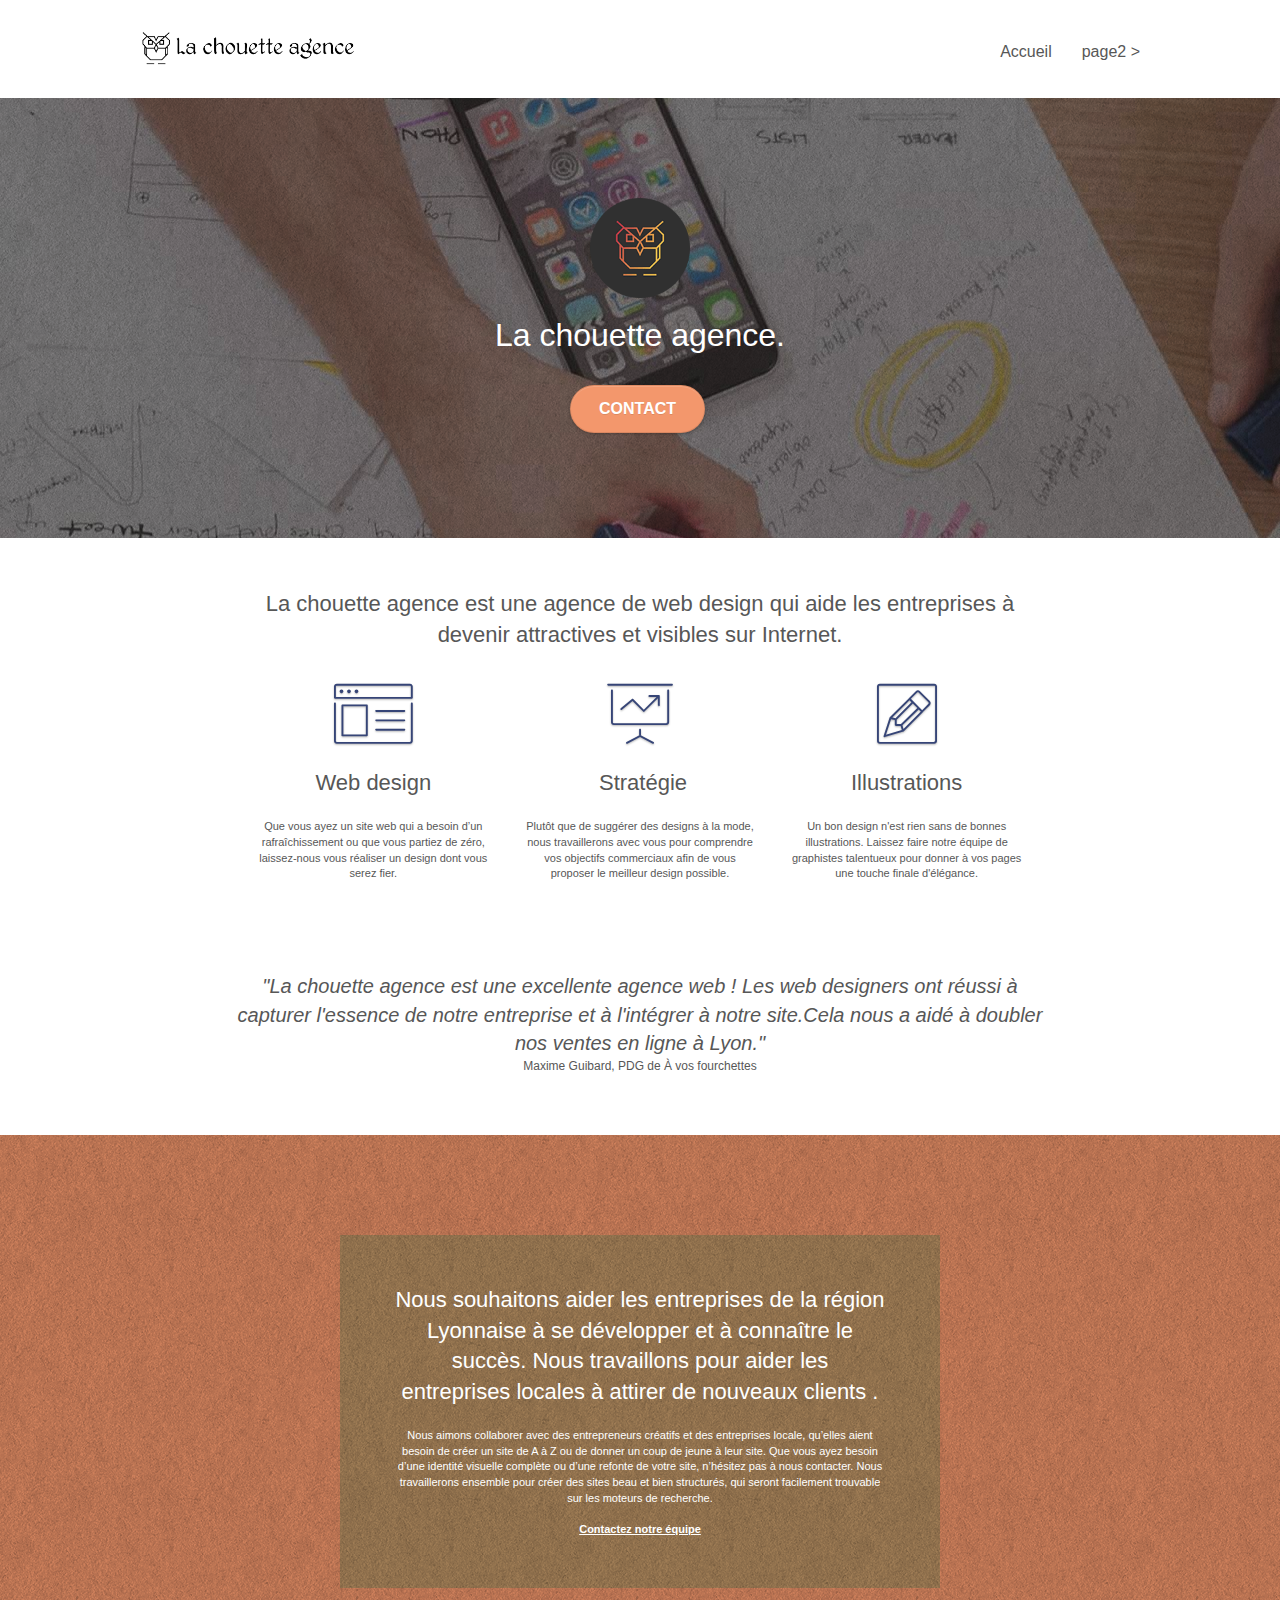
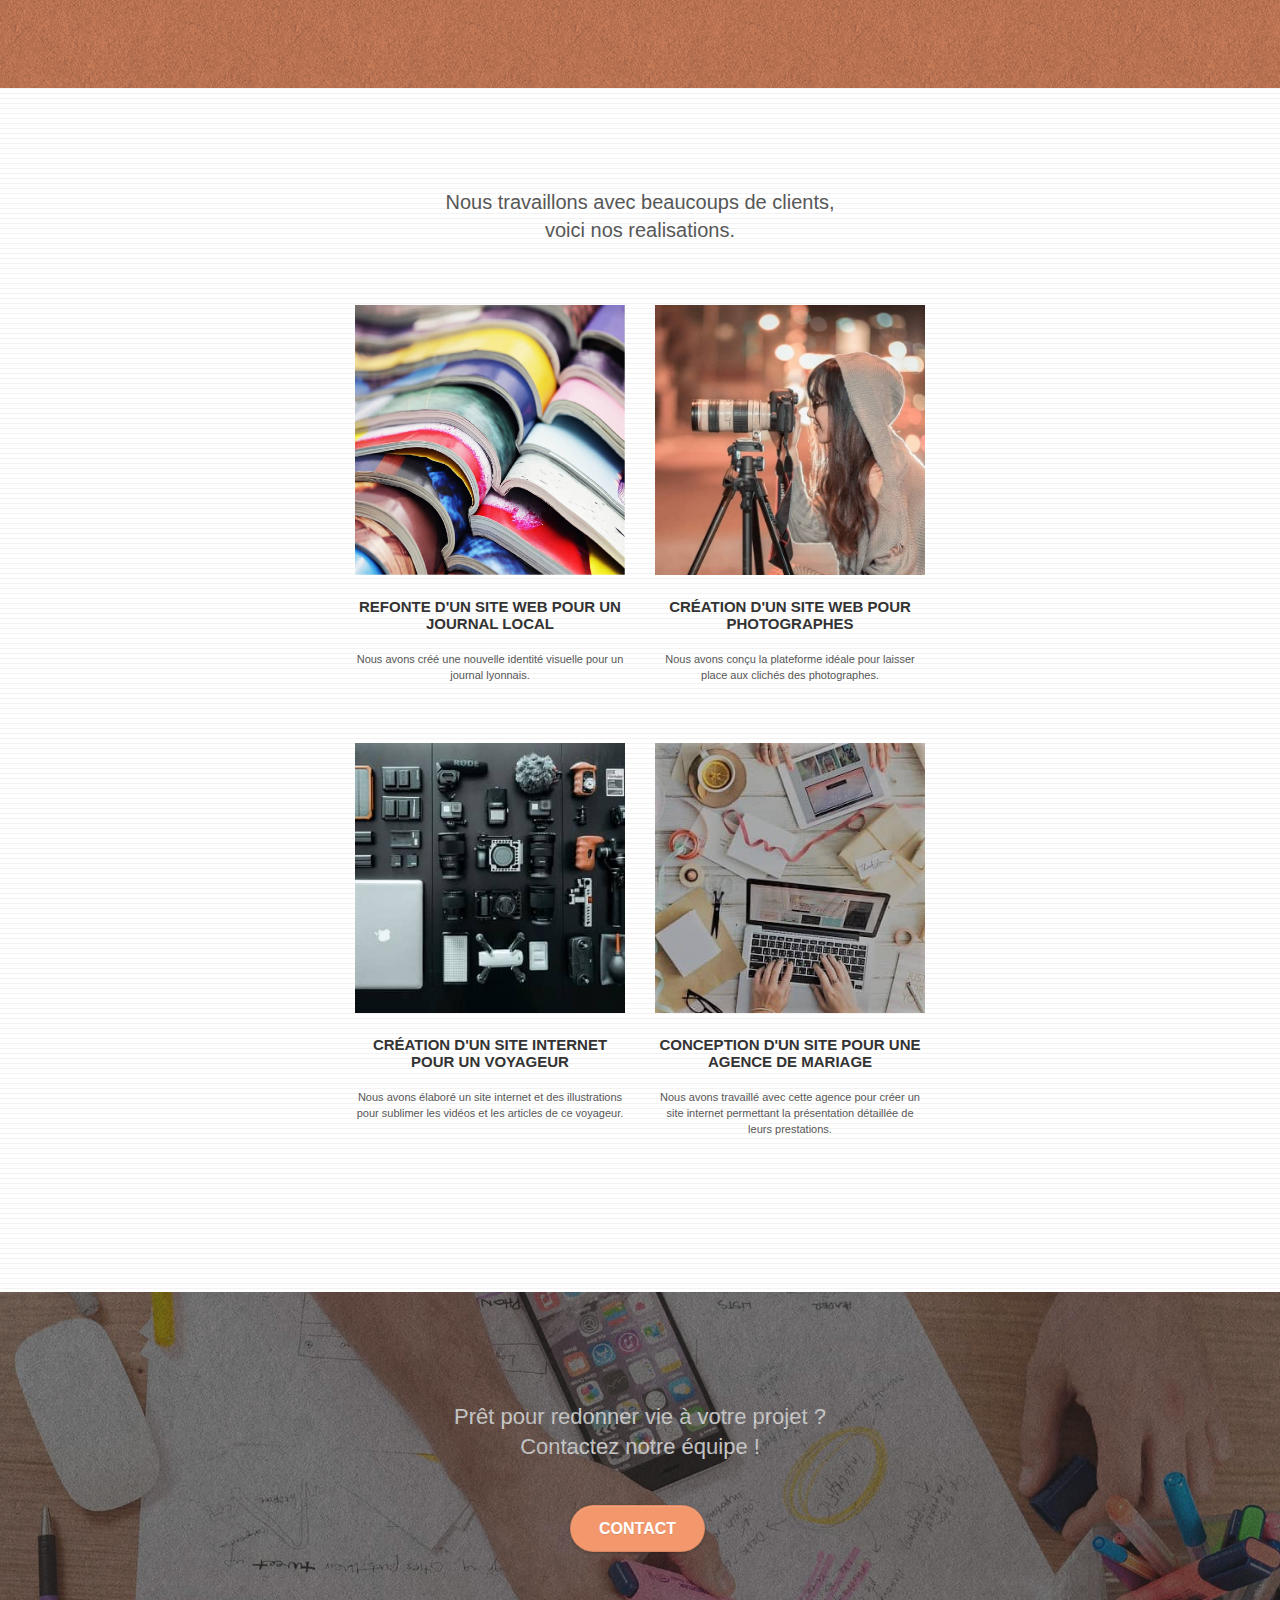
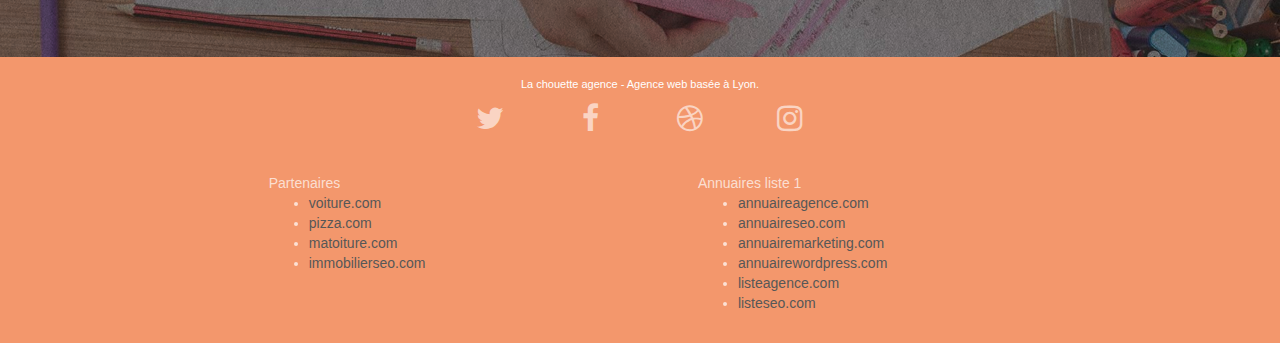
==== commit 8a4195ef: "tri liens footer" ====
--- a/index.html
+++ b/index.html
@@ -42,7 +42,7 @@
 <div class="page-container">
     
 <!-- bloc-0 -->
-<div class="bloc bgc-white l-bloc " id="bloc-0">
+<header class="bloc bgc-white l-bloc " id="bloc-0">
 	<div class="container bloc-sm">
 
 		<nav class="navbar row">
@@ -66,15 +66,15 @@
 			</div>
 		</nav>
 	</div>
-</div>
+</header>
 <!-- bloc-0 END -->
 
 <!-- bloc-1-presentation -->
-<div class="bloc bgc-dark-slate-blue bg-banniere d-bloc bg-t-edge bloc-bg-texture texture-paper b-parallax" id="bloc-1-hero">
+<section class="bloc bgc-dark-slate-blue bg-banniere d-bloc bg-t-edge bloc-bg-texture texture-paper b-parallax" id="bloc-1-hero">
 	<div class="container bloc-lg">
 		<div class="row tight-width-whitespace">
 			<div class="col-sm-12">
-				<img src="img/logo.png" class="center-block image-resize-mode" width="100" alt="Logo représentant une chouette." />
+				<img src="img/logo.png" class="center-block image-resize-mode" width="100" alt="Logo de l'entreprise représentant une chouette." />
 				<h1 class="text-center hero-bloc-text tc-white ">
 					La chouette agence.
 				</h1>
@@ -84,67 +84,67 @@
 			</div>
 		</div>
 	</div>
-</div>
+</section>
 <!-- bloc-1-presentation END -->
 
 <!-- bloc-2-services -->
-<div class="bloc bgc-white l-bloc" id="bloc-2-services">
+<section class="bloc bgc-white l-bloc" id="bloc-2-services">
 	<div class="container bloc-md">
-		<div class="row">
+		<article class="row">
 			<div class="col-sm-12 text-center description-agence">
 				<p class="description-agence__citation">La chouette agence est une agence de web design qui aide les entreprises à devenir attractives et visibles sur Internet.</p>
 			</div>
-		</div>
-		<div class="row voffset-lg med-width-whitespace">
-			<div class="col-sm-4">
+		</article>
+		<article class="row voffset-lg med-width-whitespace">
+			<article class="col-sm-4">
 				<div class="text-center">
 					<span class="et-icon-browser sm-shadow icon-dark-slate-blue icons icon-lg"></span>
 				</div>
-				<h3 class="mg-md text-center">
+				<h2 class="mg-md text-center">
 					Web design
-				</h3>
+				</h2>
 				<p class="text-center ">
 					Que vous ayez un site web qui a besoin d&rsquo;un rafraîchissement ou que vous partiez de zéro, laissez-nous vous réaliser un design dont vous serez fier.
 				</p>
-			</div>
-			<div class="col-sm-4">
+			</article>
+			<article class="col-sm-4">
 				<div class="text-center">
 					<span class="et-icon-presentation sm-shadow icon-dark-slate-blue icons icon-lg"></span>
 				</div>
-				<h3 class="mg-md text-center">
+				<h2 class="mg-md text-center">
 					&nbsp;Stratégie
-				</h3>
+				</h2>
 				<p class="text-center ">
 					Plutôt que de suggérer des designs à la mode, nous travaillerons avec vous pour comprendre vos objectifs commerciaux afin de vous proposer le meilleur design possible.<br>
 				</p>
-			</div>
-			<div class="col-sm-4">
+			</article>
+			<article class="col-sm-4">
 				<div class="text-center">
 					<span class="et-icon-edit sm-shadow icon-dark-slate-blue icons icon-lg"></span>
 				</div>
-				<h3 class="mg-md text-center">
+				<h2 class="mg-md text-center">
 					Illustrations
-				</h3>
+				</h2>
 				<p class="text-center ">
 					Un bon design n'est rien sans de bonnes illustrations. Laissez faire notre équipe de graphistes talentueux pour donner à vos pages une touche finale d'élégance.
 				</p>
-			</div>
-		</div>
-		<div class="row voffset-lg voffset">
+			</article>
+		</article>
+		<article class="row voffset-lg voffset">
 			<div class="text-center commentaire">
 				<p class="commentaire__citation">"La chouette agence est une excellente agence web ! Les web designers ont réussi à capturer l'essence de notre entreprise et à l'intégrer à notre site.Cela nous a aidé à doubler nos ventes en ligne à Lyon."</p>
 				<p class="commentaire__auteur">Maxime Guibard, PDG de À vos fourchettes</p>
 
 			</div>
-		</div>
-	</div>
-</div>
+		</article>
+	</div>
+</section>
 <!-- bloc-2-services END -->
 
 <!-- bloc-3-what-i-do -->
-<div class="bloc tc-white bgc-atomic-tangerine bg-presentation d-bloc bloc-bg-texture texture-paper b-parallax" id="bloc-3-what-i-do">
-	<div class="container bloc-lg">
-		<div class="row tight-width-whitespace black-background">
+<section class="bloc tc-white bgc-atomic-tangerine bg-presentation d-bloc bloc-bg-texture texture-paper b-parallax" id="bloc-3-what-i-do">
+	<div class="container bloc-lg">
+		<article class="row tight-width-whitespace black-background">
 			<div class="col-sm-12">
 				<h2 class="mg-md text-center tc-white">
 					Nous souhaitons aider les entreprises de la région Lyonnaise à se développer et à connaître le succès. Nous travaillons pour aider les entreprises locales à attirer de nouveaux clients .<br>
@@ -153,21 +153,21 @@
 					Nous aimons collaborer avec des entrepreneurs créatifs et des entreprises locale, qu’elles aient besoin de créer un site de A à Z ou de donner un coup de jeune à leur site. Que vous ayez besoin d’une identité visuelle complète ou d’une refonte de votre site, n’hésitez pas à nous contacter. Nous travaillerons ensemble pour créer des sites beau et bien structurés, qui seront facilement trouvable sur les moteurs de recherche. <br><br><a class="ltc-white bold-link" href="page2.html">Contactez notre équipe</a><br>
 				</p>
 			</div>
-		</div>
-	</div>
-</div>
+		</article>
+	</div>
+</section>
 <!-- bloc-3-what-i-do END -->
 
 <!-- bloc-4-portfolio -->
-<div class="bloc bgc-white bg-lines-h2-bg bg-repeat l-bloc" id="bloc-4-portfolio">
+<section class="bloc bgc-white bg-lines-h2-bg bg-repeat l-bloc" id="bloc-4-portfolio">
 	<div class="container bloc-lg">
 		<div class="row">
 			<div class="col-sm-12 text-center commentaire">
 				<p class="commentaire__client">Nous travaillons avec beaucoups de clients,<br>voici nos realisations.</p>
 			</div>
 		</div>
-		<div class="row tight-width-whitespace portfolio-row">
-			<div class="col-sm-6">
+		<section class="row tight-width-whitespace portfolio-row">
+			<article class="col-sm-6">
 				<a href="#" data-lightbox="img/1.jpg" data-gallery-id="gallery-1" data-caption="Refonte d'un site web pour un journal local" data-frame="snapshot-lb"><img src="img/1.jpg" alt="Une pile de magazine ouvert." class="img-responsive portfolio-thumb" /></a>
 				<h3 class="mg-md text-center">
 					Refonte d'un site web pour un journal local
@@ -175,8 +175,8 @@
 				<p class="text-center">
 					Nous avons créé une nouvelle identité visuelle pour un journal lyonnais.
 				</p>
-			</div>
-			<div class="col-sm-6">
+			</article>
+			<article class="col-sm-6">
 				<a href="#" data-lightbox="img/2.jpg" data-gallery-id="gallery-1" data-caption="Création d'un site web pour photographes" data-frame="snapshot-lb"><img src="img/2.jpg" class="img-responsive portfolio-thumb" alt="Photo représentant une femme derrière l'objectif de son appareil photo." /></a>
 				<h3 class="mg-md text-center">
 					Création d'un site web pour photographes
@@ -184,10 +184,10 @@
 				<p class="text-center">
 					Nous avons conçu la plateforme idéale pour laisser place aux clichés des photographes.
 				</p>
-			</div>
-		</div>
-		<div class="row tight-width-whitespace portfolio-row">
-			<div class="col-sm-6">
+			</article>
+		</section>
+		<section class="row tight-width-whitespace portfolio-row">
+			<article class="col-sm-6">
 				<a href="#" data-lightbox="img/3.jpg" data-gallery-id="gallery-1" data-caption="Création d'un site internet pour un voyageur" data-frame="snapshot-lb"><img src="img/3.jpg" class="img-responsive portfolio-thumb" alt="Accessoires d'appareil photo."/></a>
 				<h3 class="mg-md text-center">
 					Création d'un site internet pour un voyageur
@@ -195,8 +195,8 @@
 				<p class="text-center">
 					Nous avons élaboré un site internet et des illustrations pour sublimer les vidéos et les articles de ce voyageur.
 				</p>
-			</div>
-			<div class="col-sm-6">
+			</article>
+			<article class="col-sm-6">
 				<a href="#" data-lightbox="img/4.jpg" data-gallery-id="gallery-1" data-caption="Conception d'un site pour une agence de mariage" data-frame="snapshot-lb"><img src="img/4.jpg" class="img-responsive portfolio-thumb" alt="une personne organisant un mariage." /></a>
 				<h3 class="mg-md text-center">
 					Conception d'un site pour une agence de mariage
@@ -204,14 +204,14 @@
 				<p class="text-center">
 					Nous avons travaillé avec cette agence pour créer un site internet permettant la présentation détaillée de leurs prestations.
 				</p>
-			</div>
-		</div>
-	</div>
-</div>
+			</article>
+		</section>
+	</div>
+</section>
 <!-- bloc-4-portfolio END -->
 
 <!-- bloc-5-cta -->
-<div class="bloc bgc-dark-slate-blue bg-banniere d-bloc bloc-bg-texture texture-paper" id="bloc-5-cta">
+<section class="bloc bgc-dark-slate-blue bg-banniere d-bloc bloc-bg-texture texture-paper" id="bloc-5-cta">
 	<div class="container bloc-lg">
 		<div class="row">
 			<h2 class="mg-md text-center tc-white">
@@ -222,11 +222,11 @@
 			</div>
 		</div>
 	</div>
-</div>
+</section>
 <!-- bloc-5-cta END -->
 
 <!-- Footer - bloc-8 -->
-<div class="bloc bgc-atomic-tangerine d-bloc" id="bloc-8">
+<footer class="bloc bgc-atomic-tangerine d-bloc" id="bloc-8">
 	<div class="container bloc-sm">
 		<div class="row">
 			<div class="col-sm-12">
@@ -266,7 +266,7 @@
 							</ul>		
 					</div>
 					<div class="col-sm-4">
-						Annuaires liste
+						Annuaires liste 1
 						<ul>
 							<li><a href="annuaireagence.com">annuaireagence.com</a></li>
 							<li><a href="annuaireseo.com">annuaireseo.com</a></li>
@@ -280,7 +280,7 @@
 			</div>
 		</div>
 	</div>
-</div>
+</footer>
 <!-- Footer - bloc-8 END -->
 
 </div>
--- a/style.css
+++ b/style.css
@@ -829,9 +829,16 @@
     font-size: 1.5rem;
 }
 
+.bloc-7{
+    display: flex;
+    flex-direction: column;
+    justify-content: center;
+    align-items: center;
+}
+
 .liens{
     display: flex;
-    justify-content: space-between;
+    justify-content: space-around;
 }
 
 @media only screen and (min-width: 1024px) and (max-width: 1366px) and (-webkit-min-device-pixel-ratio: 1.5) {
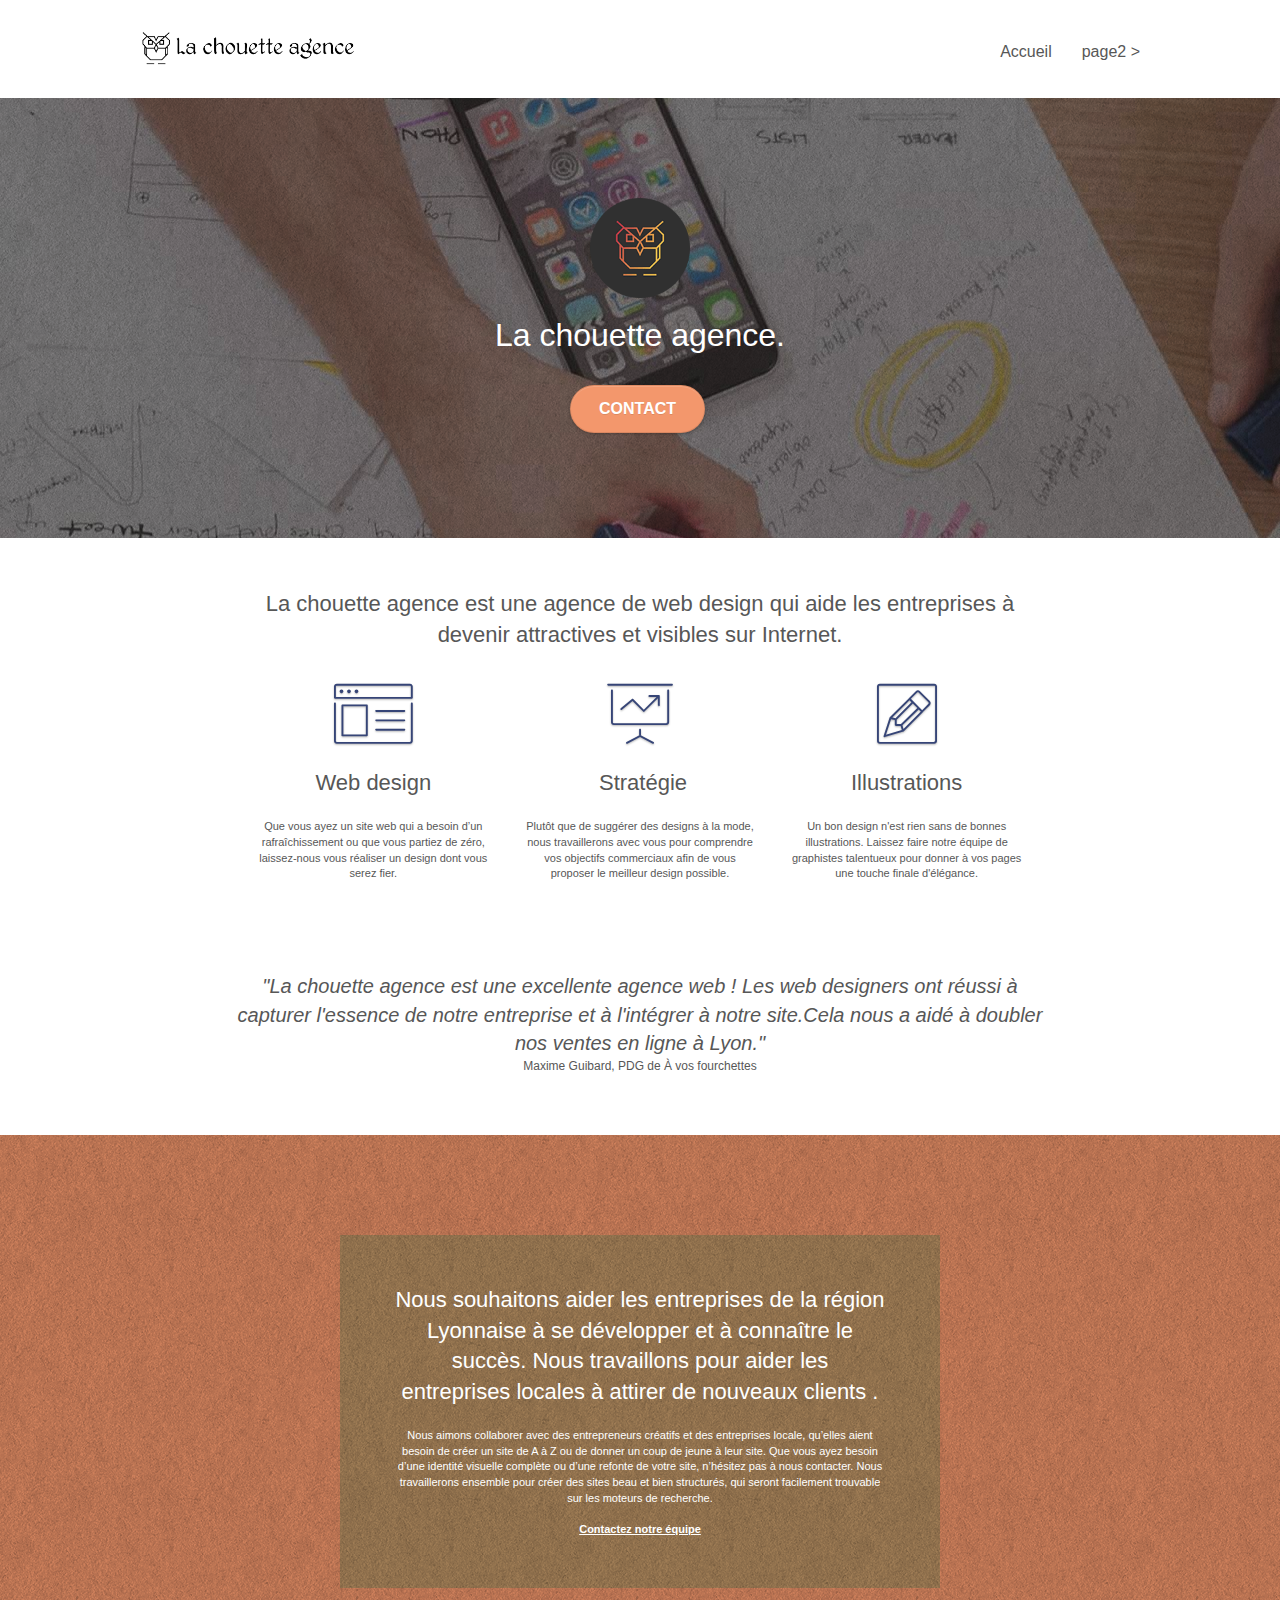
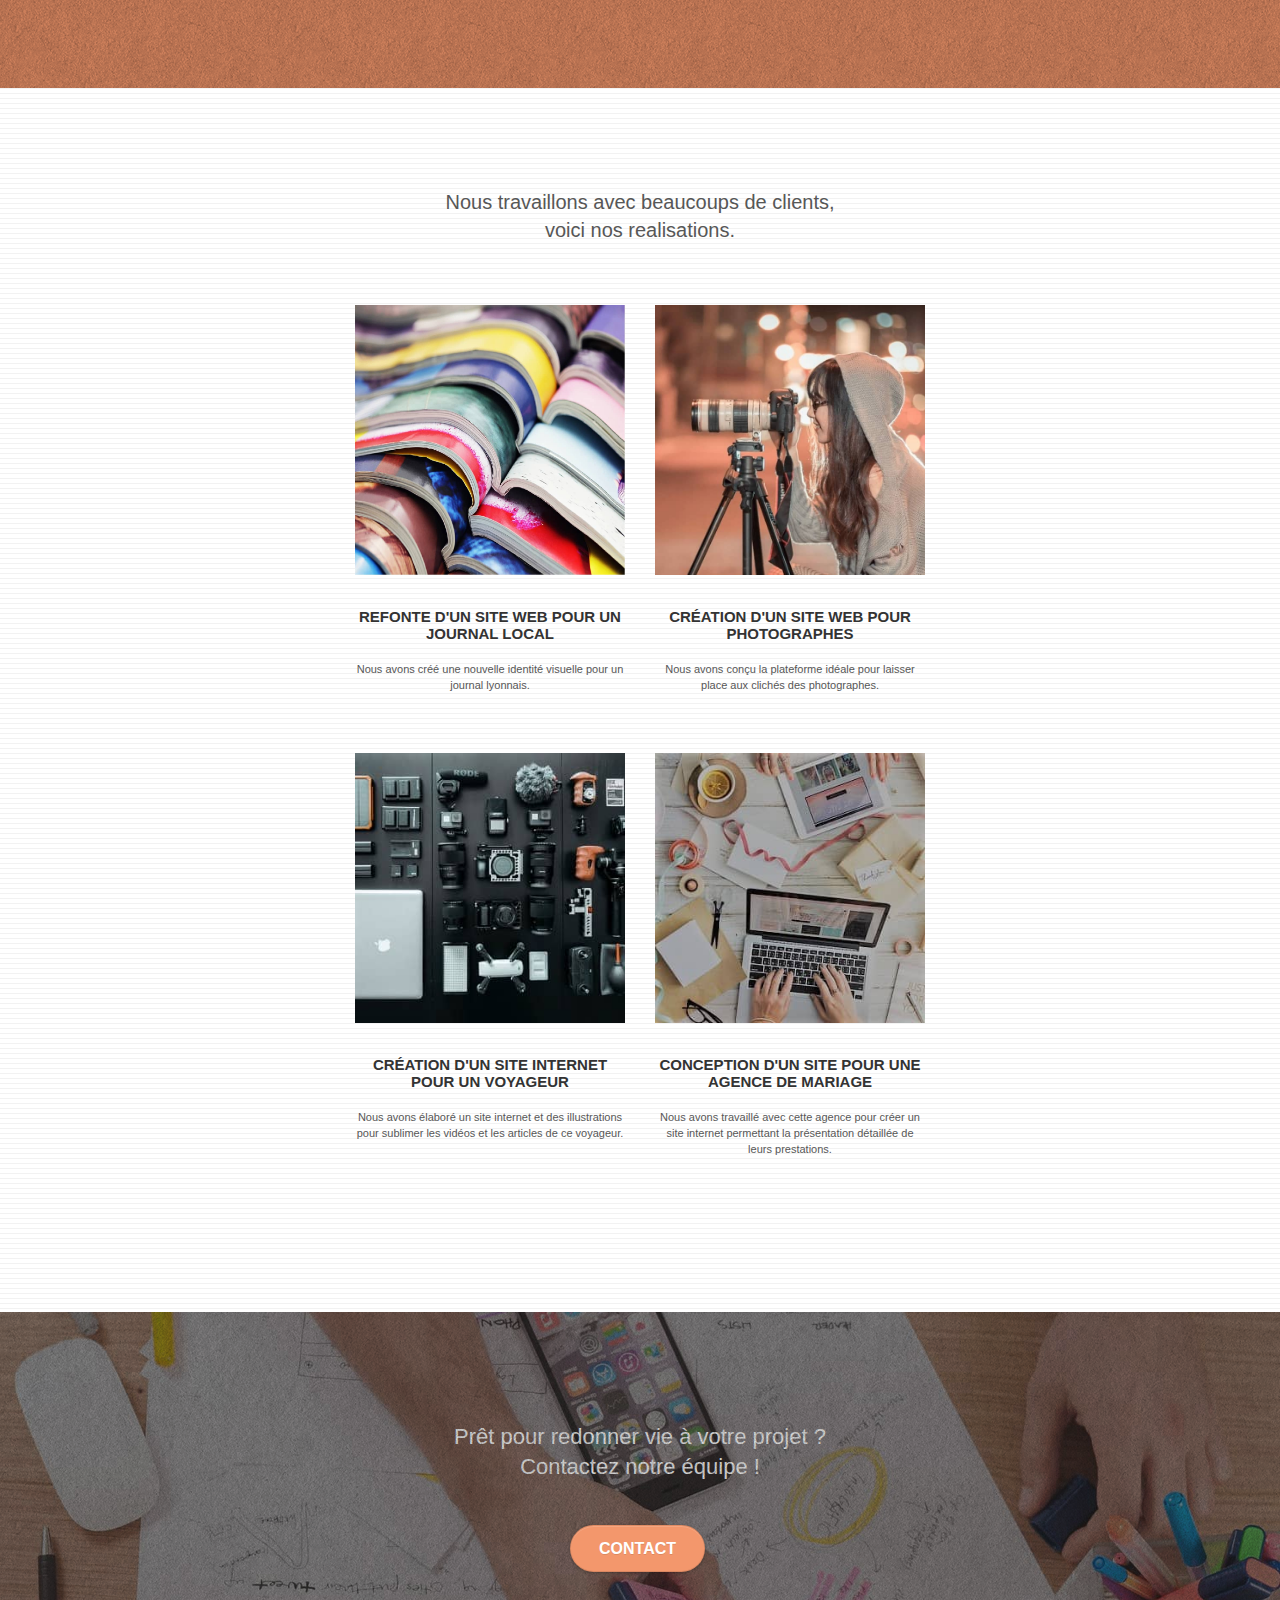
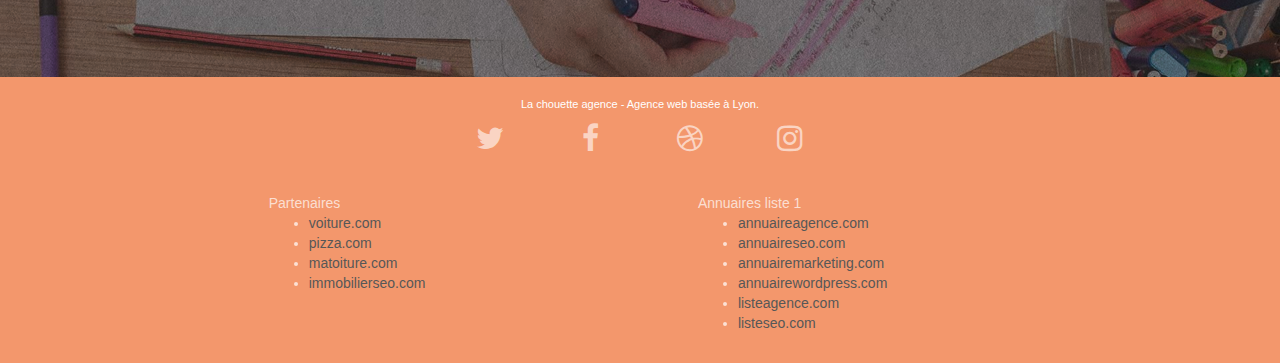
==== commit c51e753b: "script en fin de <body>" ====
--- a/index.html
+++ b/index.html
@@ -14,13 +14,6 @@
 	<link rel="stylesheet" type="text/css" href="./css/font-awesome.css">
 	<link rel="stylesheet" type="text/css" href="./css/et-line.css">
 	
-    
-	<script async src="./js/jquery-2.1.0.js"></script>
-	<script async src="./js/bootstrap.js"></script>
-	<script async src="./js/blocs.js"></script>
-	<script async src="./js/jquery.touchSwipe.js"></script>
-	<script async src="./js/gmaps.js"></script>
-
     <title>La Chouette agence,Entreprise web design Lyon</title>
 
     
@@ -286,6 +279,10 @@
 </div>
 <!-- Principal conteneur END -->
     
-
+	<script async src="./js/jquery-2.1.0.js"></script>
+	<script async src="./js/bootstrap.js"></script>
+	<script async src="./js/blocs.js"></script>
+	<script async src="./js/jquery.touchSwipe.js"></script>
+	<script async src="./js/gmaps.js"></script>
 </body>
 </html>
--- a/style.css
+++ b/style.css
@@ -493,7 +493,8 @@
 
 a[data-lightbox] {
     position: relative;
-    display: block;
+    display: flex;
+    justify-content: center;
     text-align: center;
 }
 
@@ -841,6 +842,13 @@
     justify-content: space-around;
 }
 
+.formulaire{
+    font-size: 1.7rem;
+    text-decoration: underline;
+    margin-bottom: 4rem;
+    text-align: center;
+}
+
 @media only screen and (min-width: 1024px) and (max-width: 1366px) and (-webkit-min-device-pixel-ratio: 1.5) {
     .b-parallax {
         background-attachment: scroll;
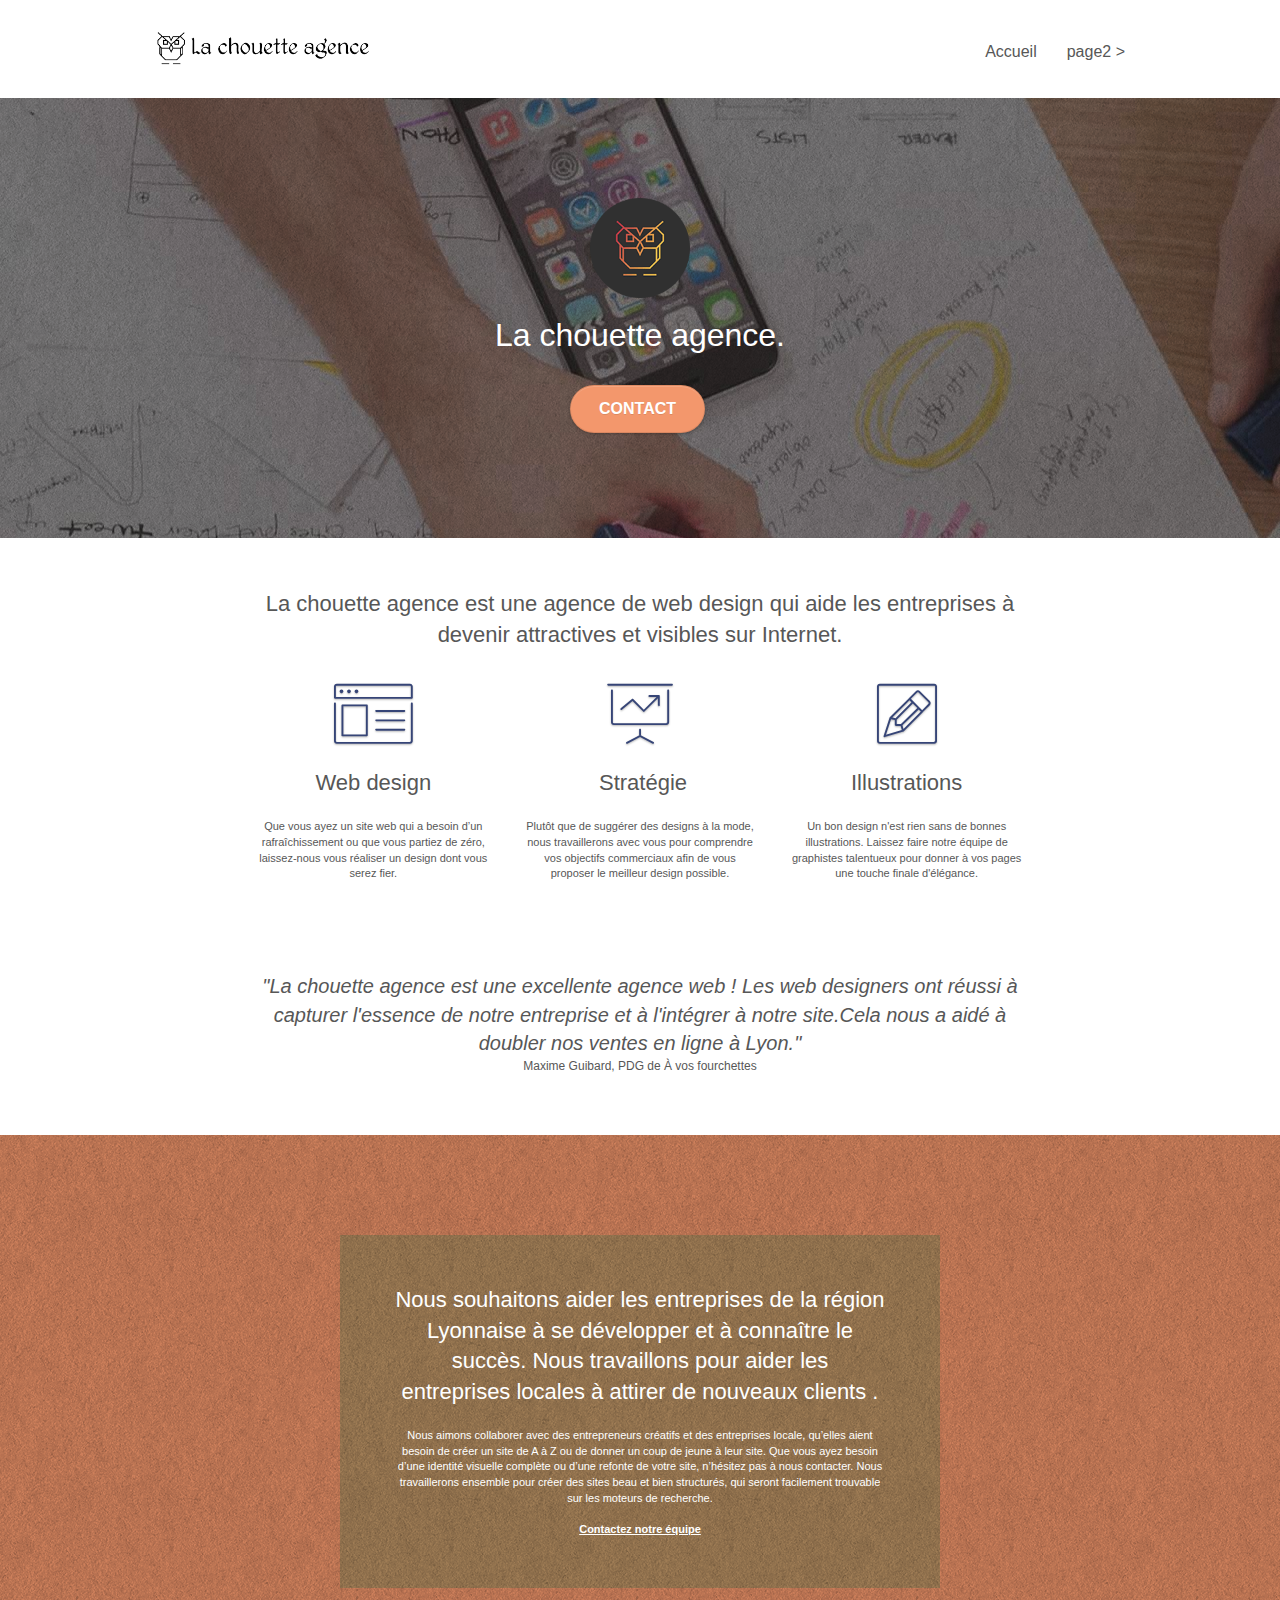
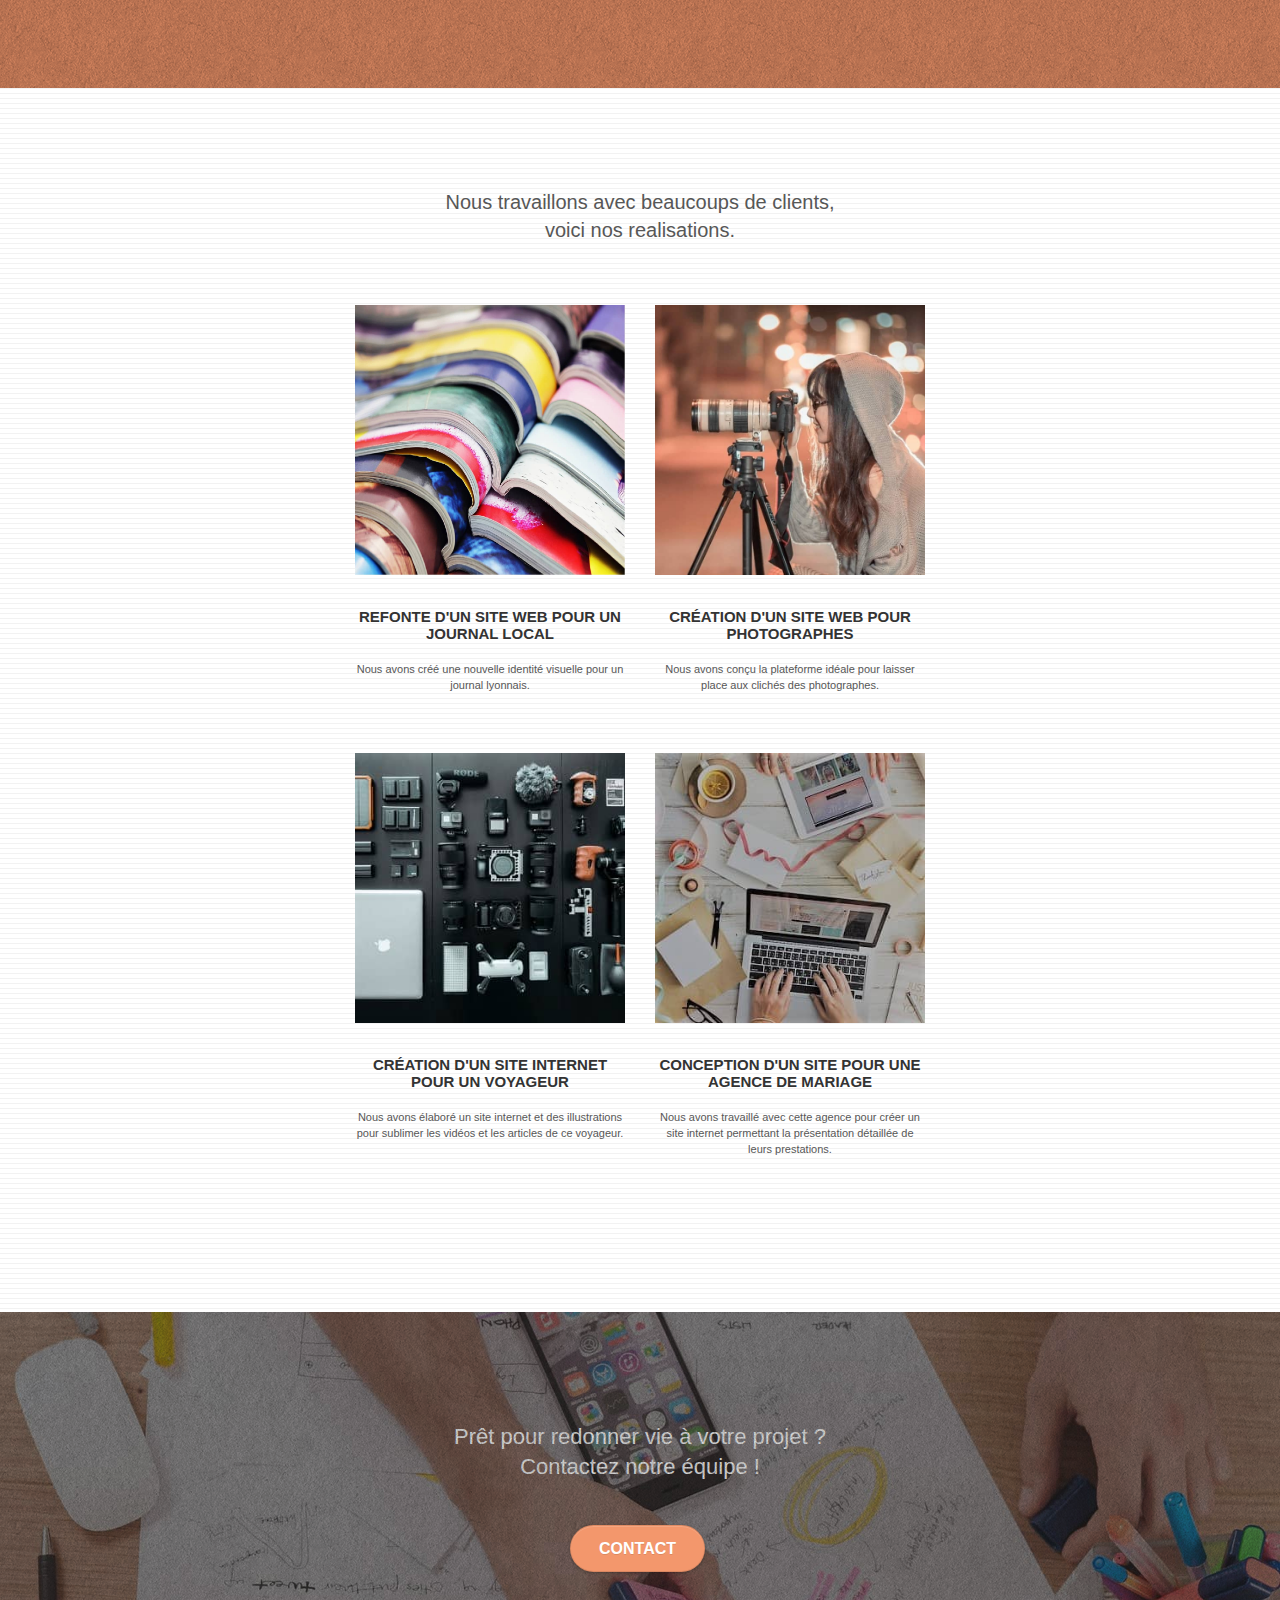
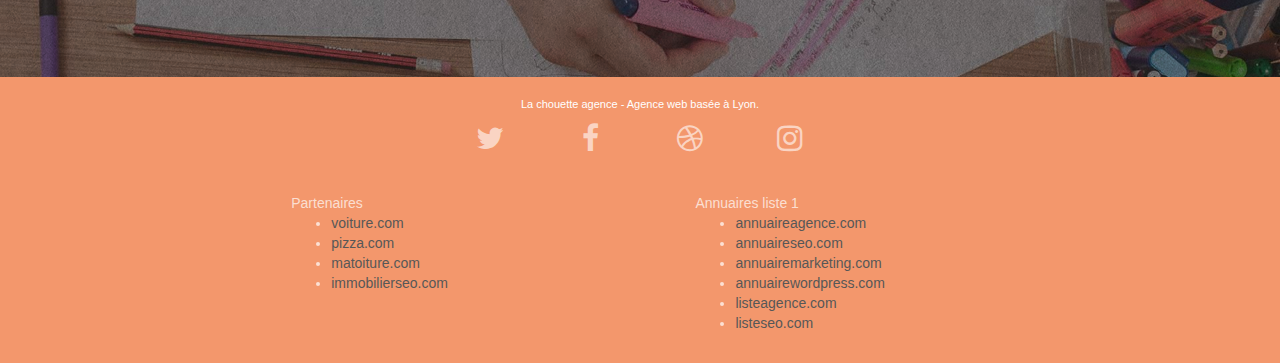
==== commit 5b4dd59c: "rajout fichiers minifiés" ====
--- a/index.html
+++ b/index.html
@@ -10,9 +10,9 @@
     <link rel="shortcut icon" type="image/png" href="favicon.jpg">
     
 	<link rel="stylesheet" type="text/css" href="./css/bootstrap.css">
-	<link rel="stylesheet" type="text/css" href="style.css">
-	<link rel="stylesheet" type="text/css" href="./css/font-awesome.css">
-	<link rel="stylesheet" type="text/css" href="./css/et-line.css">
+	<link rel="stylesheet" type="text/css" href="style.min.css">
+	<link rel="stylesheet" type="text/css" href="./css/font-awesome.min.css">
+	<link rel="stylesheet" type="text/css" href="./css/et-line.min.css">
 	
     <title>La Chouette agence,Entreprise web design Lyon</title>
 
--- a/style.min.css
+++ b/style.min.css
@@ -0,0 +1 @@
+body{margin:0;padding:0;background:#FFF;overflow-x:hidden;-webkit-font-smoothing:antialiased;-moz-osx-font-smoothing:grayscale}a,button{transition:all .3s ease-in-out;outline:none!important}a:hover{text-decoration:none;cursor:pointer}#page-loading-blocs-notifaction{position:fixed;top:0;bottom:0;width:100%;z-index:100000;background:#FFF url(img/pageload-spinner.gif) no-repeat center center}.bloc{width:100%;clear:both;background:50% 50% no-repeat;padding:0 50px;-webkit-background-size:cover;-moz-background-size:cover;-o-background-size:cover;background-size:cover;position:relative}.bloc .container{padding-left:0;padding-right:0}.bloc-lg{padding:100px 50px}.bloc-md{padding:50px}.bloc-sm{padding:20px 50px}.bg-center,.bg-l-edge,.bg-r-edge,.bg-t-edge,.bg-b-edge,.bg-tl-edge,.bg-bl-edge,.bg-tr-edge,.bg-br-edge,.bg-repeat{-webkit-background-size:auto!important;-moz-background-size:auto!important;-o-background-size:auto!important;background-size:auto!important}.bg-repeat{background:repeat}.bg-t-edge{background:top no-repeat}.bloc-bg-texture::before{content:"";background-size:2px 2px;position:absolute;top:0;bottom:0;left:0;right:0}.texture-paper::before{background:url(img/texture-paper.png);background-size:280px 280px}.b-parallax{background-attachment:fixed}.d-bloc{color:rgba(255,255,255,.7)}.d-bloc button:hover{color:rgba(255,255,255,.9)}.d-bloc .icon-round,.d-bloc .icon-square,.d-bloc .icon-rounded,.d-bloc .icon-semi-rounded-a,.d-bloc .icon-semi-rounded-b{border-color:rgba(255,255,255,.9)}.d-bloc .divider-h span{border-color:rgba(255,255,255,.2)}.d-bloc .a-btn,.d-bloc .navbar a,.d-bloc .navbar-brand,.d-bloc a .icon-sm,.d-bloc a .icon-md,.d-bloc a .icon-lg,.d-bloc a .icon-xl,.d-bloc h1 a,.d-bloc h2 a,.d-bloc h3 a,.d-bloc h4 a,.d-bloc h5 a,.d-bloc h6 a,.d-bloc p a{color:rgba(255,255,255,.6)}.d-bloc .a-btn:hover,.d-bloc .navbar a:hover,.d-bloc .navbar-brand:hover,.d-bloc a:hover .icon-sm,.d-bloc a:hover .icon-md,.d-bloc a:hover .icon-lg,.d-bloc a:hover .icon-xl,.d-bloc h1 a:hover,.d-bloc h2 a:hover,.d-bloc h3 a:hover,.d-bloc h4 a:hover,.d-bloc h5 a:hover,.d-bloc h6 a:hover,.d-bloc p a:hover{color:rgba(255,255,255,1)}.d-bloc .navbar-toggle .icon-bar{background:rgba(255,255,255,1)}.d-bloc .btn-wire,.d-bloc .btn-wire:hover{color:rgba(255,255,255,1);border-color:rgba(255,255,255,1)}.d-bloc .panel{color:rgba(0,0,0,.5)}.d-bloc .panel button:hover{color:rgba(0,0,0,.7)}.d-bloc .panel icon{border-color:rgba(0,0,0,.7)}.d-bloc .panel .divider-h span{border-color:rgba(0,0,0,.1)}.d-bloc .panel .a-btn{color:rgba(0,0,0,.6)}.d-bloc .panel .a-btn:hover{color:rgba(0,0,0,1)}.d-bloc .panel .btn-wire,.d-bloc .panel .btn-wire:hover{color:rgba(0,0,0,.7);border-color:rgba(0,0,0,.3)}.d-bloc .panel,.l-bloc{color:rgba(0,0,0,.5)}.d-bloc .panel button:hover,.l-bloc button:hover{color:rgba(0,0,0,.7)}.l-bloc .icon-round,.l-bloc .icon-square,.l-bloc .icon-rounded,.l-bloc .icon-semi-rounded-a,.l-bloc .icon-semi-rounded-b{border-color:rgba(0,0,0,.7)}.d-bloc .panel .divider-h span,.l-bloc .divider-h span{border-color:rgba(0,0,0,.1)}.d-bloc .panel .a-btn,.l-bloc .a-btn,.l-bloc .navbar a,.l-bloc .navbar-brand,.l-bloc a .icon-sm,.l-bloc a .icon-md,.l-bloc a .icon-lg,.l-bloc a .icon-xl,.l-bloc h1 a,.l-bloc h2 a,.l-bloc h3 a,.l-bloc h4 a,.l-bloc h5 a,.l-bloc h6 a,.l-bloc p a{color:rgba(0,0,0,.6)}.d-bloc .panel .a-btn:hover,.l-bloc .a-btn:hover,.l-bloc .navbar a:hover,.l-bloc .navbar-brand:hover,.l-bloc a:hover .icon-sm,.l-bloc a:hover .icon-md,.l-bloc a:hover .icon-lg,.l-bloc a:hover .icon-xl,.l-bloc h1 a:hover,.l-bloc h2 a:hover,.l-bloc h3 a:hover,.l-bloc h4 a:hover,.l-bloc h5 a:hover,.l-bloc h6 a:hover,.l-bloc p a:hover{color:rgba(0,0,0,1)}.l-bloc .navbar-toggle .icon-bar{color:rgba(0,0,0,.6)}.d-bloc .panel .btn-wire,.d-bloc .panel .btn-wire:hover,.l-bloc .btn-wire,.l-bloc .btn-wire:hover{color:rgba(0,0,0,.7);border-color:rgba(0,0,0,.3)}.voffset{margin-top:30px}.voffset-lg{margin-top:80px}.row-no-gutters{margin-right:0;margin-left:0}.row.row-no-gutters>[class^="col-"],.row.row-no-gutters>[class*=" col-"]{padding-right:0;padding-left:0}#bloc-1-hero h1{font-size:32px}.navbar{margin-bottom:0;z-index:1}.navbar-brand{height:auto;padding:3px 15px;font-size:25px;font-weight:400;font-weight:600;line-height:44px}.navbar-brand img{max-height:200px;margin:0 5px 0 0;display:inline}.navbar-brand img[src$=svg]{min-width:100px}.nav-center .navbar-brand img{margin:0}.navbar .nav{padding-top:2px;margin-right:-16px;float:right;z-index:1}.nav>li{float:left;margin-top:4px;font-size:16px}.navbar-nav .open .dropdown-menu>li>a{text-align:inherit}.nav>li a:hover,.nav>li a:focus{background:transparent}.navbar-toggle{margin:10px 10px 0 0;border:0}.navbar-toggle:hover{background:transparent!important}.navbar-toggle .icon-bar{background-color:rgba(0,0,0,.5);width:26px}.nav-invert .navbar .nav{float:left}.nav-invert .navbar-header,.nav-invert .navbar-brand{float:right;position:relative;z-index:2}.nav>li>.dropdown a{background:none!important;display:block;padding:14px 15px}nav .caret{margin:0 5px}.dropdown-menu .dropdown-menu{top:-8px;left:100%}.dropdown-menu .dropmenu-flow-right{top:100%;left:0;margin-left:-1px;border-top-left-radius:0;border-top-right-radius:0}.dropdown-menu .dropdown span{border:4px solid #000;border-top-color:transparent;border-right-color:transparent;border-bottom-color:transparent;margin:6px -5px 0 0!important;float:right}.mg-md{margin-top:10px;margin-bottom:20px}.mg-lg{margin-top:10px;margin-bottom:40px}.btn{margin:0 5px 5px 0}.btn.pull-right{margin:0 0 5px 5px}.btn-d,.btn-d:hover,.btn-d:focus{color:#FFF;background:rgba(0,0,0,.3)}button{outline:none!important}.btn-rd{border-radius:40px}.btn-clean{border:1px solid rgba(0,0,0,.08);border-bottom-color:rgba(0,0,0,.1);text-shadow:0 1px 0 rgba(0,0,1,.1);box-shadow:0 1px 3px rgba(0,0,1,.25),inset 0 1px 0 0 rgba(255,255,255,.15)}.icon-md{font-size:30px!important}.icon-lg{font-size:60px!important}.sm-shadow{text-shadow:0 1px 2px rgba(0,0,0,.3)}.panel-sq,.panel-sq .panel-heading,.panel-sq .panel-footer{border-radius:0}.panel-rd{border-radius:30px}.panel-rd .panel-heading{border-radius:29px 29px 0 0}.panel-rd .panel-footer{border-radius:0 0 29px 29px}.form-control{border-color:rgba(0,0,0,.1);box-shadow:none}.scrollToTop{width:40px;height:40px;position:fixed;bottom:20px;right:20px;opacity:0;z-index:500;transition:all .3s ease-in-out}.scrollToTop span{margin-top:6px}.showScrollTop{font-size:14px;opacity:1}a[data-lightbox]{position:relative;display:flex;justify-content:center;text-align:center}a[data-lightbox]:hover::before{content:"+";font-family:"HelveticaNeue-Light","Helvetica Neue Light","Helvetica Neue",Helvetica,Arial;font-size:32px;width:50px;height:50px;margin-left:-25px;border-radius:50%;background:rgba(0,0,0,.6);color:#FFF;font-weight:100;z-index:1;position:absolute;top:50%;transform:translateY(-50%);-webkit-transform:translateY(-50%)}a[data-lightbox]:hover img{opacity:.6;-webkit-animation-fill-mode:none;animation-fill-mode:none}#lightbox-modal{display:flex;align-items:center}#lightbox-modal .modal-dialog{width:90%;max-width:900px;margin:0 auto 0}#lightbox-modal .modal-dialog img{max-height:90vh;margin:0 auto}.lightbox-caption{padding:20px;color:#FFF;background:rgba(0,0,0,.5);position:absolute;left:15px;right:15px;bottom:5px}.close-lightbox{color:#FFF;font-size:30px;position:absolute;top:20px;right:20px;z-index:20;background:rgba(0,0,0,.5);border:none;line-height:30px;padding:0 9px 5px;opacity:.3}.close-lightbox:hover,.next-lightbox:hover,.prev-lightbox:hover{opacity:1;color:#FFF}.next-lightbox,.prev-lightbox{font-size:20px;color:rgba(255,255,255,.9);background:rgba(0,0,0,.5);transition:all .2s ease-in-out;position:absolute;top:45%;z-index:1;opacity:.4}.next-lightbox{padding:6px 8px 1px 13px;right:25px}.prev-lightbox{padding:6px 13px 1px 10px;left:25px}.snapshot-lb .modal-body{padding-bottom:45px}.snapshot-lb .lightbox-caption{padding:0;color:rgba(0,0,0,.5);background:none}h1,h2,h3,h4,h5,h6,p,label,.btn,a{font-family:"helvetica";font-weight:400;color:#575757!important}.container{max-width:1000px}.hero-bloc-text{font-size:38px}.hero-bloc-text-sub{font-size:36px}.statement-bloc-text{line-height:26px;font-style:italic;font-size:20px;text-align:center;font-weight:lighter;max-width:520px;margin:auto auto auto auto}p{font-size:11px}.tight-width-whitespace{max-width:600px;margin:auto auto auto auto}.h1{font-size:20px;font-family:"Open Sans"}.cta-hero{margin-top:22px;color:#FFFFFF!important;text-transform:uppercase;padding:12px 28px 12px 28px;font-size:16px;font-weight:700}.social{display:flex;justify-content:space-around;max-width:400px;margin:auto auto 2rem auto}h2{font-size:22px;line-height:1.4em}h3{font-size:15px;text-transform:uppercase;font-weight:700;color:#333333!important}.med-width-whitespace{max-width:800px;margin:auto auto auto auto;box-shadow:0 0 0 #000}h1{color:#333333!important}h4{color:#333333!important}.icons{margin-bottom:14px;margin-top:24px}.white{color:#FFFFFF!important}.portfolio-thumb{margin-bottom:24px}.portfolio-row{margin-bottom:44px;margin-top:50px}.avatar{box-shadow:0 4px 9px rgba(0,0,0,.3)}.black-background{background-color:rgba(165,147,99,.7);padding:40px 40px 40px 40px}.bold-link{font-weight:900;text-decoration:underline!important}.bgc-white{background-color:#FFF}.bgc-dark-slate-blue{background-color:#364577}.bgc-atomic-tangerine{background-color:#F3976C}.tc-white{color:#FFFFFF!important}.btn-atomic-tangerine{background:#F3976C;color:#FFFFFF!important}.btn-atomic-tangerine:hover{background:#c27956!important;color:#FFFFFF!important}.ltc-white{color:#FFFFFF!important}.ltc-white:hover{color:#cccccc!important}.ltc-atomic-tangerine{color:#F3976C!important}.ltc-atomic-tangerine:hover{color:#c27956!important}.icon-dark-slate-blue{color:#364577!important;border-color:#364577!important}.bg-dots-bg{background-image:url(img/dots-bg.png)}.bg-lines-h2-bg{background-image:url(img/lines-h2-bg.png)}.bg-banniere{background-image:url(img/la-chouette-agence-banniere.jpg)}.bg-presentation{background-image:url(img/image-de-presentation.jpg)}.description-agence{display:flex;justify-content:center;align-items:center}.description-agence__citation{font-size:1.5rem;width:90%}.commentaire{display:flex;flex-direction:column;justify-content:center;align-items:center;width:100%;height:auto}.commentaire__citation{font-size:1.5rem;font-style:italic;width:80%;margin-bottom:0}.commentaire__auteur{width:auto;height:auto;font-size:1rem}.commentaire__client{width:100%;font-size:1.5rem}.bloc-7{display:flex;flex-direction:column;justify-content:center;align-items:center}.formulaire{font-size:1.7rem;text-decoration:underline;margin-bottom:4rem;text-align:center}@media only screen and (min-width:1024px) and (max-width:1366px) and (-webkit-min-device-pixel-ratio:1.5){.b-parallax{background-attachment:scroll}.description-agence__citation{font-size:2.2rem;width:60%}.commentaire__citation{font-size:1.8rem;width:49%}}@media only screen and (min-width:768px) and (max-width:1024px) and (orientation:landscape){.b-parallax{background-attachment:scroll}.commentaire__citation{font-size:1.8rem;width:49%}}@media (max-width:1024px){.bloc{padding-left:20px;padding-right:20px}.bloc.full-width-bloc,.bloc-tile-2.full-width-bloc .container,.bloc-tile-3.full-width-bloc .container,.bloc-tile-4.full-width-bloc .container{padding-left:0;padding-right:0}}@media (max-width:991px){.container{width:100%}.b-parallax{background-attachment:scroll}.page-container,#hero-bloc{overflow-x:hidden;position:relative}.bloc{padding-left:50px;padding-right:50px}.bloc-group,.bloc-group .bloc{display:block;width:100%}.bloc-fill-screen .fill-bloc-top-edge,.bloc-fill-screen .fill-bloc-bottom-edge{padding:0 50px}}@media (max-width:992px) and (min-width:768px){.navbar .nav{max-width:80%}.nav-center.navbar .nav{max-width:100%}}@media (min-width:768px){.description-agence__citation{font-size:2.2rem;width:60%}.nav>li .dropdown-menu a,.nav>li .dropdown-menu a:hover{color:#484848}.nav-invert .site-navigation{left:0;right:0}.nav-center{text-align:center}.nav-center .navbar-header{width:100%}.nav-center .navbar-header,.nav-center .navbar-brand,.nav-center .nav>li{float:none;display:inline-block}.nav-center .site-navigation{position:relative;width:100%;right:0;margin-right:0;margin-top:20px}.nav-center.mini-nav .navbar-toggle{float:none;margin:10px auto 0}}@media (max-width:767px){.bloc-mob-center-text{text-align:center}.page-container{overflow-x:hidden;position:relative}h1,h2,h3,h4,h5,h6,p,#disqus_thread{padding-left:10px!important;padding-right:10px!important}.b-parallax{background-attachment:scroll}.navbar .nav{padding-top:0;border-top:1px solid rgba(0,0,0,.2);float:none!important}.navbar.row{margin-left:0;margin-right:0}.site-navigation{position:inherit;transform:none;-webkit-transform:none;-ms-transform:none}.nav>li{margin-top:0;border-bottom:1px solid rgba(0,0,0,.1);background:rgba(0,0,0,.05);text-align:left;padding-left:15px;width:100%}.nav>li:hover{background:rgba(0,0,0,.08)}.dropdown .dropdown a .caret{float:none;margin:5px 0 0 10px!important;border:4px solid #000;border-bottom-color:transparent;border-right-color:transparent;border-left-color:transparent}#hero-bloc .navbar .nav{background:rgba(0,0,0,.8)}#hero-bloc .navbar .nav a{color:rgba(255,255,255,.6)}.hero{padding:50px 0}.hero-nav{left:-1px;right:-1px}.navbar-collapse{padding:0;overflow-x:hidden;-webkit-box-shadow:none;box-shadow:none}.navbar-brand img{max-height:40px;width:auto}.nav-invert .navbar-header{float:none;width:100%}.nav-invert .navbar-toggle{float:left;margin-left:10px}.bloc{padding-left:0;padding-right:0}.bloc-xxl,.bloc-xl,.bloc-lg{padding:40px 0}.bloc-sm,.bloc-md{padding-left:0;padding-right:0}.bloc-tile-2 .container,.bloc-tile-3 .container,.bloc-tile-4 .container,.bloc-fill-screen .fill-bloc-top-edge,.bloc-fill-screen .fill-bloc-bottom-edge{padding-left:0;padding-right:0}.a-block{padding:0 10px}.btn-dwn{display:none}.voffset{margin-top:5px}.voffset-md{margin-top:20px}.voffset-lg{margin-top:30px}form{padding:5px}.close-lightbox{display:inline-block}.blocsapp-device-iphone5{background-size:216px 425px;padding-top:60px;width:216px;height:425px}.blocsapp-device-iphone5 img{width:180px;height:320px}}@media (min-width:481px){.description-agence__citation{font-size:2.2rem;width:80%}.commentaire__citation{font-size:2rem;width:80%}.commentaire__auteur{font-size:1.2rem}.commentaire__client{font-size:2rem}.liens{display:flex;justify-content:space-around}}@media (max-width:400px){.bloc{padding-left:0;padding-right:0}}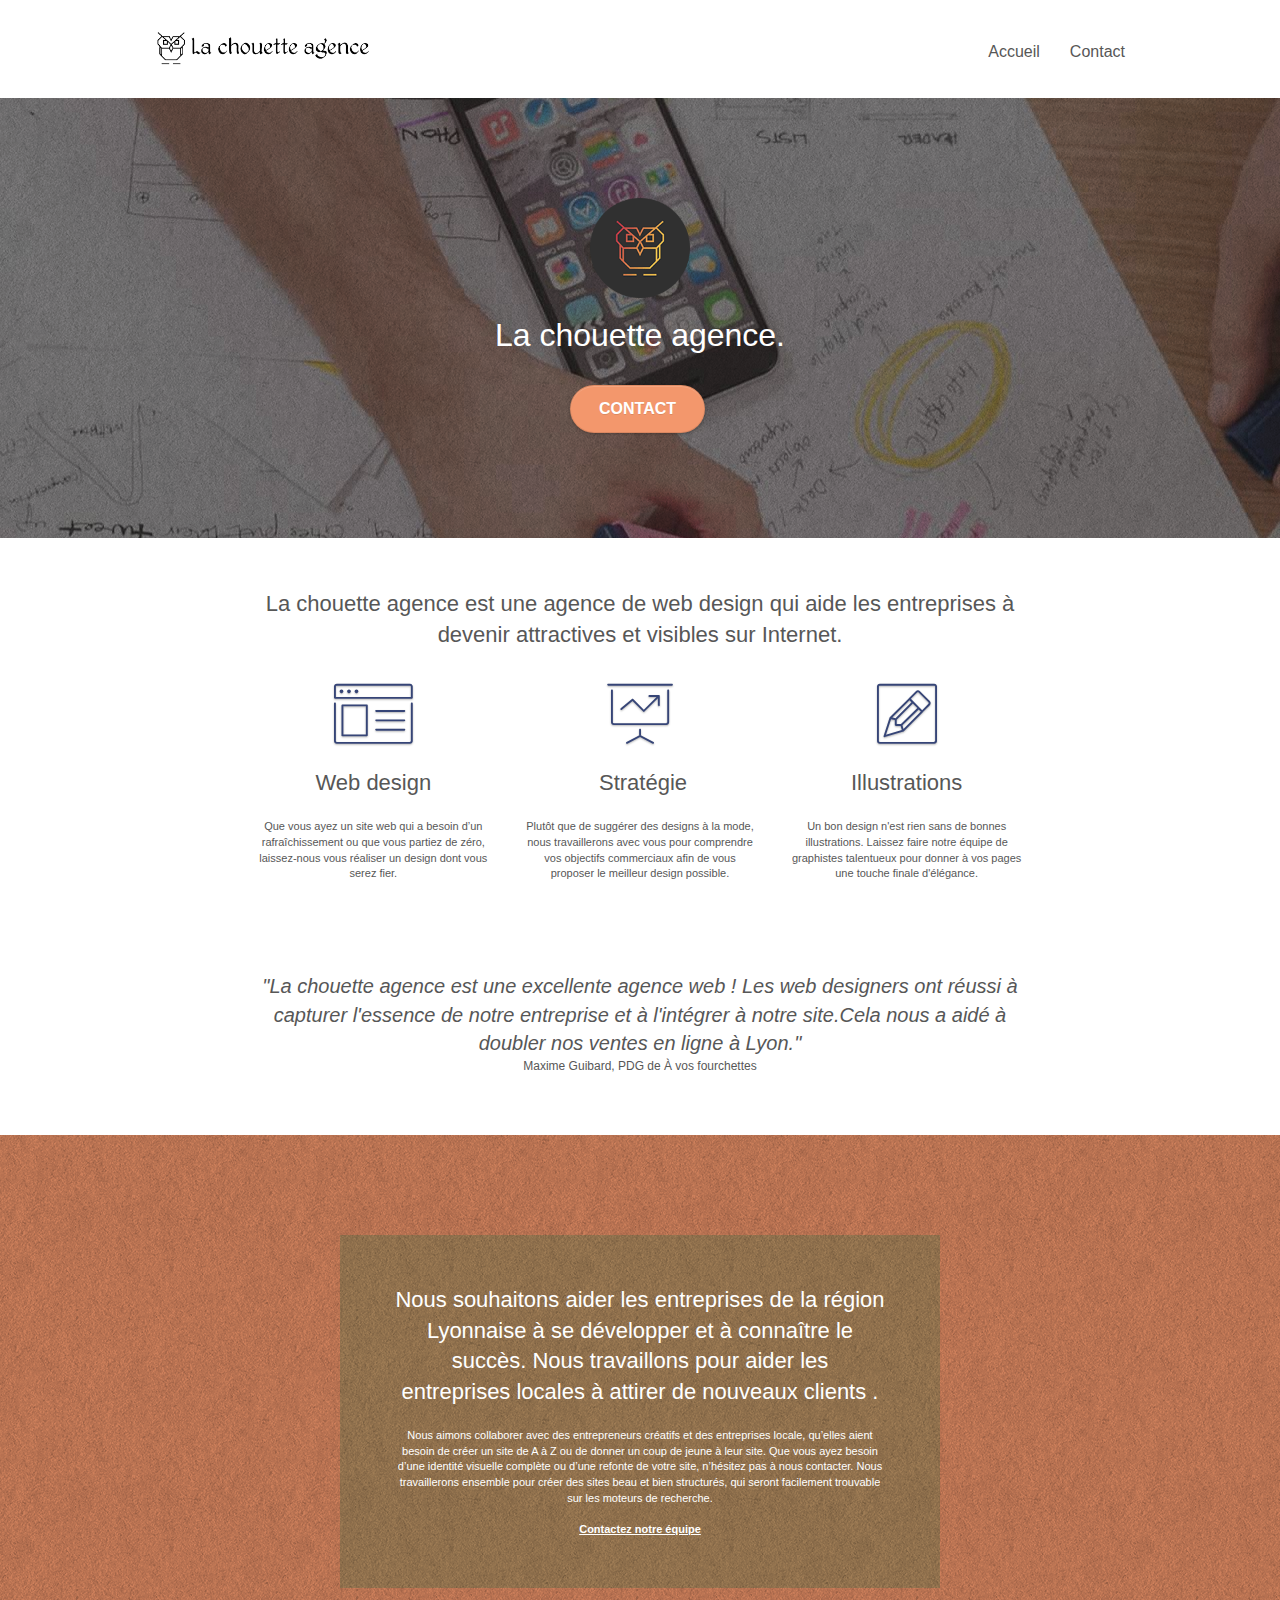
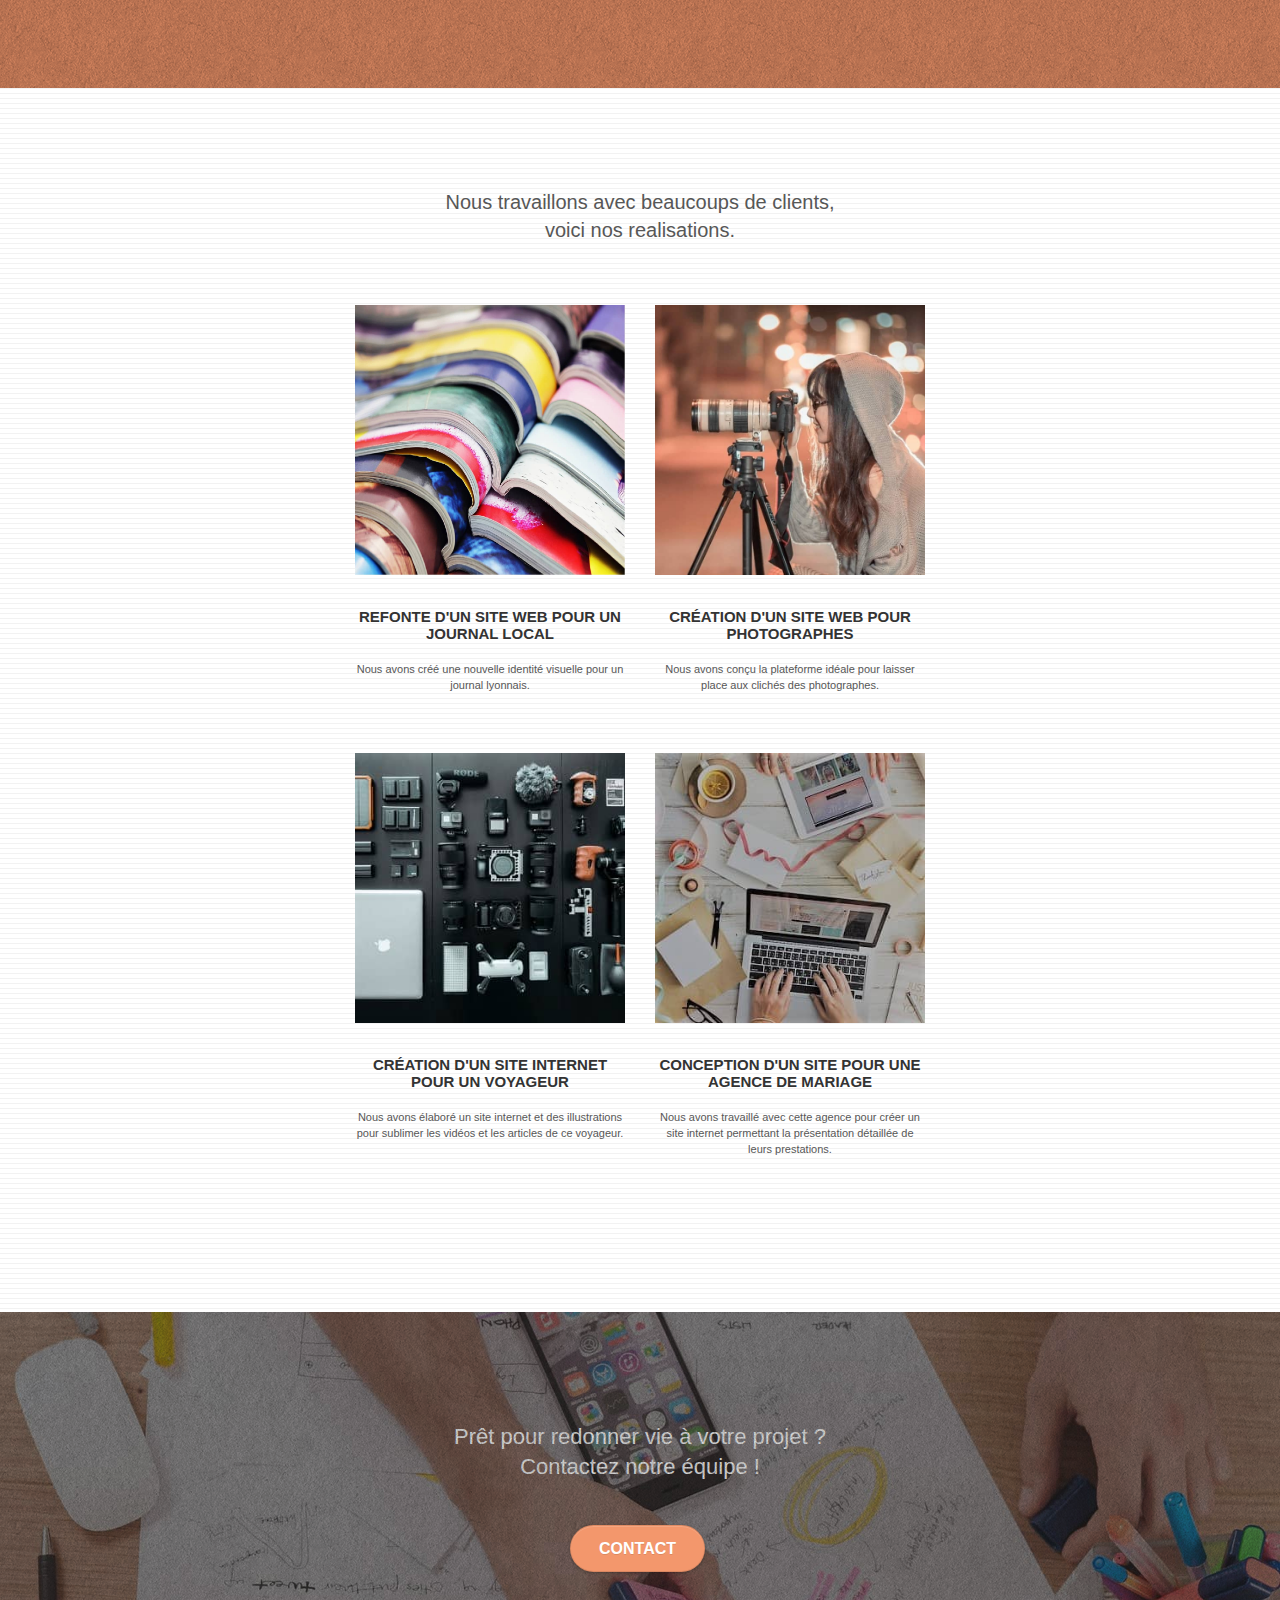
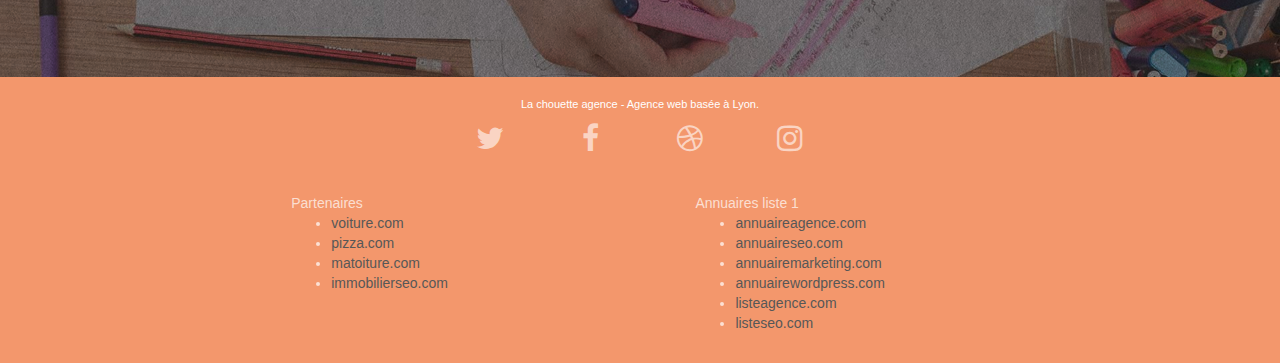
==== commit 3a264d4d: "lien contact" ====
--- a/index.html
+++ b/index.html
@@ -10,7 +10,7 @@
     <link rel="shortcut icon" type="image/png" href="favicon.jpg">
     
 	<link rel="stylesheet" type="text/css" href="./css/bootstrap.css">
-	<link rel="stylesheet" type="text/css" href="style.min.css">
+	<link rel="stylesheet" type="text/css" href="./css/style.min.css">
 	<link rel="stylesheet" type="text/css" href="./css/font-awesome.min.css">
 	<link rel="stylesheet" type="text/css" href="./css/et-line.min.css">
 	
@@ -53,7 +53,7 @@
 					<li>
 					</li>
 					<li>
-						<a href="page2.html">page2 &gt;</a>
+						<a href="page2.html">Contact</a>
 					</li>
 				</ul>
 			</div>
--- a/css/style.min.css
+++ b/css/style.min.css
@@ -0,0 +1 @@
+body{margin:0;padding:0;background:#FFF;overflow-x:hidden;-webkit-font-smoothing:antialiased;-moz-osx-font-smoothing:grayscale}a,button{transition:all .3s ease-in-out;outline:none!important}a:hover{text-decoration:none;cursor:pointer}#page-loading-blocs-notifaction{position:fixed;top:0;bottom:0;width:100%;z-index:100000;background:#FFF url(img/pageload-spinner.gif) no-repeat center center}.bloc{width:100%;clear:both;background:50% 50% no-repeat;padding:0 50px;-webkit-background-size:cover;-moz-background-size:cover;-o-background-size:cover;background-size:cover;position:relative}.bloc .container{padding-left:0;padding-right:0}.bloc-lg{padding:100px 50px}.bloc-md{padding:50px}.bloc-sm{padding:20px 50px}.bg-center,.bg-l-edge,.bg-r-edge,.bg-t-edge,.bg-b-edge,.bg-tl-edge,.bg-bl-edge,.bg-tr-edge,.bg-br-edge,.bg-repeat{-webkit-background-size:auto!important;-moz-background-size:auto!important;-o-background-size:auto!important;background-size:auto!important}.bg-repeat{background:repeat}.bg-t-edge{background:top no-repeat}.bloc-bg-texture::before{content:"";background-size:2px 2px;position:absolute;top:0;bottom:0;left:0;right:0}.texture-paper::before{background:url(../img/texture-paper.png);background-size:280px 280px}.b-parallax{background-attachment:fixed}.d-bloc{color:rgba(255,255,255,.7)}.d-bloc button:hover{color:rgba(255,255,255,.9)}.d-bloc .icon-round,.d-bloc .icon-square,.d-bloc .icon-rounded,.d-bloc .icon-semi-rounded-a,.d-bloc .icon-semi-rounded-b{border-color:rgba(255,255,255,.9)}.d-bloc .divider-h span{border-color:rgba(255,255,255,.2)}.d-bloc .a-btn,.d-bloc .navbar a,.d-bloc .navbar-brand,.d-bloc a .icon-sm,.d-bloc a .icon-md,.d-bloc a .icon-lg,.d-bloc a .icon-xl,.d-bloc h1 a,.d-bloc h2 a,.d-bloc h3 a,.d-bloc h4 a,.d-bloc h5 a,.d-bloc h6 a,.d-bloc p a{color:rgba(255,255,255,.6)}.d-bloc .a-btn:hover,.d-bloc .navbar a:hover,.d-bloc .navbar-brand:hover,.d-bloc a:hover .icon-sm,.d-bloc a:hover .icon-md,.d-bloc a:hover .icon-lg,.d-bloc a:hover .icon-xl,.d-bloc h1 a:hover,.d-bloc h2 a:hover,.d-bloc h3 a:hover,.d-bloc h4 a:hover,.d-bloc h5 a:hover,.d-bloc h6 a:hover,.d-bloc p a:hover{color:rgba(255,255,255,1)}.d-bloc .navbar-toggle .icon-bar{background:rgba(255,255,255,1)}.d-bloc .btn-wire,.d-bloc .btn-wire:hover{color:rgba(255,255,255,1);border-color:rgba(255,255,255,1)}.d-bloc .panel{color:rgba(0,0,0,.5)}.d-bloc .panel button:hover{color:rgba(0,0,0,.7)}.d-bloc .panel icon{border-color:rgba(0,0,0,.7)}.d-bloc .panel .divider-h span{border-color:rgba(0,0,0,.1)}.d-bloc .panel .a-btn{color:rgba(0,0,0,.6)}.d-bloc .panel .a-btn:hover{color:rgba(0,0,0,1)}.d-bloc .panel .btn-wire,.d-bloc .panel .btn-wire:hover{color:rgba(0,0,0,.7);border-color:rgba(0,0,0,.3)}.d-bloc .panel,.l-bloc{color:rgba(0,0,0,.5)}.d-bloc .panel button:hover,.l-bloc button:hover{color:rgba(0,0,0,.7)}.l-bloc .icon-round,.l-bloc .icon-square,.l-bloc .icon-rounded,.l-bloc .icon-semi-rounded-a,.l-bloc .icon-semi-rounded-b{border-color:rgba(0,0,0,.7)}.d-bloc .panel .divider-h span,.l-bloc .divider-h span{border-color:rgba(0,0,0,.1)}.d-bloc .panel .a-btn,.l-bloc .a-btn,.l-bloc .navbar a,.l-bloc .navbar-brand,.l-bloc a .icon-sm,.l-bloc a .icon-md,.l-bloc a .icon-lg,.l-bloc a .icon-xl,.l-bloc h1 a,.l-bloc h2 a,.l-bloc h3 a,.l-bloc h4 a,.l-bloc h5 a,.l-bloc h6 a,.l-bloc p a{color:rgba(0,0,0,.6)}.d-bloc .panel .a-btn:hover,.l-bloc .a-btn:hover,.l-bloc .navbar a:hover,.l-bloc .navbar-brand:hover,.l-bloc a:hover .icon-sm,.l-bloc a:hover .icon-md,.l-bloc a:hover .icon-lg,.l-bloc a:hover .icon-xl,.l-bloc h1 a:hover,.l-bloc h2 a:hover,.l-bloc h3 a:hover,.l-bloc h4 a:hover,.l-bloc h5 a:hover,.l-bloc h6 a:hover,.l-bloc p a:hover{color:rgba(0,0,0,1)}.l-bloc .navbar-toggle .icon-bar{color:rgba(0,0,0,.6)}.d-bloc .panel .btn-wire,.d-bloc .panel .btn-wire:hover,.l-bloc .btn-wire,.l-bloc .btn-wire:hover{color:rgba(0,0,0,.7);border-color:rgba(0,0,0,.3)}.voffset{margin-top:30px}.voffset-lg{margin-top:80px}.row-no-gutters{margin-right:0;margin-left:0}.row.row-no-gutters>[class^="col-"],.row.row-no-gutters>[class*=" col-"]{padding-right:0;padding-left:0}#bloc-1-hero h1{font-size:32px}.navbar{margin-bottom:0;z-index:1}.navbar-brand{height:auto;padding:3px 15px;font-size:25px;font-weight:400;font-weight:600;line-height:44px}.navbar-brand img{max-height:200px;margin:0 5px 0 0;display:inline}.navbar-brand img[src$=svg]{min-width:100px}.nav-center .navbar-brand img{margin:0}.navbar .nav{padding-top:2px;margin-right:-16px;float:right;z-index:1}.nav>li{float:left;margin-top:4px;font-size:16px}.navbar-nav .open .dropdown-menu>li>a{text-align:inherit}.nav>li a:hover,.nav>li a:focus{background:transparent}.navbar-toggle{margin:10px 10px 0 0;border:0}.navbar-toggle:hover{background:transparent!important}.navbar-toggle .icon-bar{background-color:rgba(0,0,0,.5);width:26px}.nav-invert .navbar .nav{float:left}.nav-invert .navbar-header,.nav-invert .navbar-brand{float:right;position:relative;z-index:2}.nav>li>.dropdown a{background:none!important;display:block;padding:14px 15px}nav .caret{margin:0 5px}.dropdown-menu .dropdown-menu{top:-8px;left:100%}.dropdown-menu .dropmenu-flow-right{top:100%;left:0;margin-left:-1px;border-top-left-radius:0;border-top-right-radius:0}.dropdown-menu .dropdown span{border:4px solid #000;border-top-color:transparent;border-right-color:transparent;border-bottom-color:transparent;margin:6px -5px 0 0!important;float:right}.mg-md{margin-top:10px;margin-bottom:20px}.mg-lg{margin-top:10px;margin-bottom:40px}.btn{margin:0 5px 5px 0}.btn.pull-right{margin:0 0 5px 5px}.btn-d,.btn-d:hover,.btn-d:focus{color:#FFF;background:rgba(0,0,0,.3)}button{outline:none!important}.btn-rd{border-radius:40px}.btn-clean{border:1px solid rgba(0,0,0,.08);border-bottom-color:rgba(0,0,0,.1);text-shadow:0 1px 0 rgba(0,0,1,.1);box-shadow:0 1px 3px rgba(0,0,1,.25),inset 0 1px 0 0 rgba(255,255,255,.15)}.icon-md{font-size:30px!important}.icon-lg{font-size:60px!important}.sm-shadow{text-shadow:0 1px 2px rgba(0,0,0,.3)}.panel-sq,.panel-sq .panel-heading,.panel-sq .panel-footer{border-radius:0}.panel-rd{border-radius:30px}.panel-rd .panel-heading{border-radius:29px 29px 0 0}.panel-rd .panel-footer{border-radius:0 0 29px 29px}.form-control{border-color:rgba(0,0,0,.1);box-shadow:none}.scrollToTop{width:40px;height:40px;position:fixed;bottom:20px;right:20px;opacity:0;z-index:500;transition:all .3s ease-in-out}.scrollToTop span{margin-top:6px}.showScrollTop{font-size:14px;opacity:1}a[data-lightbox]{position:relative;display:flex;justify-content:center;text-align:center}a[data-lightbox]:hover::before{content:"+";font-family:"HelveticaNeue-Light","Helvetica Neue Light","Helvetica Neue",Helvetica,Arial;font-size:32px;width:50px;height:50px;margin-left:-25px;border-radius:50%;background:rgba(0,0,0,.6);color:#FFF;font-weight:100;z-index:1;position:absolute;top:50%;transform:translateY(-50%);-webkit-transform:translateY(-50%)}a[data-lightbox]:hover img{opacity:.6;-webkit-animation-fill-mode:none;animation-fill-mode:none}#lightbox-modal{display:flex;align-items:center}#lightbox-modal .modal-dialog{width:90%;max-width:900px;margin:0 auto 0}#lightbox-modal .modal-dialog img{max-height:90vh;margin:0 auto}.lightbox-caption{padding:20px;color:#FFF;background:rgba(0,0,0,.5);position:absolute;left:15px;right:15px;bottom:5px}.close-lightbox{color:#FFF;font-size:30px;position:absolute;top:20px;right:20px;z-index:20;background:rgba(0,0,0,.5);border:none;line-height:30px;padding:0 9px 5px;opacity:.3}.close-lightbox:hover,.next-lightbox:hover,.prev-lightbox:hover{opacity:1;color:#FFF}.next-lightbox,.prev-lightbox{font-size:20px;color:rgba(255,255,255,.9);background:rgba(0,0,0,.5);transition:all .2s ease-in-out;position:absolute;top:45%;z-index:1;opacity:.4}.next-lightbox{padding:6px 8px 1px 13px;right:25px}.prev-lightbox{padding:6px 13px 1px 10px;left:25px}.snapshot-lb .modal-body{padding-bottom:45px}.snapshot-lb .lightbox-caption{padding:0;color:rgba(0,0,0,.5);background:none}h1,h2,h3,h4,h5,h6,p,label,.btn,a{font-family:"helvetica";font-weight:400;color:#575757!important}.container{max-width:1000px}.hero-bloc-text{font-size:38px}.hero-bloc-text-sub{font-size:36px}.statement-bloc-text{line-height:26px;font-style:italic;font-size:20px;text-align:center;font-weight:lighter;max-width:520px;margin:auto auto auto auto}p{font-size:11px}.tight-width-whitespace{max-width:600px;margin:auto auto auto auto}.h1{font-size:20px;font-family:"Open Sans"}.cta-hero{margin-top:22px;color:#FFFFFF!important;text-transform:uppercase;padding:12px 28px 12px 28px;font-size:16px;font-weight:700}.social{display:flex;justify-content:space-around;max-width:400px;margin:auto auto 2rem auto}h2{font-size:22px;line-height:1.4em}h3{font-size:15px;text-transform:uppercase;font-weight:700;color:#333333!important}.med-width-whitespace{max-width:800px;margin:auto auto auto auto;box-shadow:0 0 0 #000}h1{color:#333333!important}h4{color:#333333!important}.icons{margin-bottom:14px;margin-top:24px}.white{color:#FFFFFF!important}.portfolio-thumb{margin-bottom:24px}.portfolio-row{margin-bottom:44px;margin-top:50px}.avatar{box-shadow:0 4px 9px rgba(0,0,0,.3)}.black-background{background-color:rgba(165,147,99,.7);padding:40px 40px 40px 40px}.bold-link{font-weight:900;text-decoration:underline!important}.bgc-white{background-color:#FFF}.bgc-dark-slate-blue{background-color:#364577}.bgc-atomic-tangerine{background-color:#F3976C}.tc-white{color:#FFFFFF!important}.btn-atomic-tangerine{background:#F3976C;color:#FFFFFF!important}.btn-atomic-tangerine:hover{background:#c27956!important;color:#FFFFFF!important}.ltc-white{color:#FFFFFF!important}.ltc-white:hover{color:#cccccc!important}.ltc-atomic-tangerine{color:#F3976C!important}.ltc-atomic-tangerine:hover{color:#c27956!important}.icon-dark-slate-blue{color:#364577!important;border-color:#364577!important}.bg-dots-bg{background-image:url(../img/dots-bg.png)}.bg-lines-h2-bg{background-image:url(../img/lines-h2-bg.png)}.bg-banniere{background-image:url(../img/la-chouette-agence-banniere.jpg)}.bg-presentation{background-image:url(../img/image-de-presentation.jpg)}.description-agence{display:flex;justify-content:center;align-items:center}.description-agence__citation{font-size:1.5rem;width:90%}.commentaire{display:flex;flex-direction:column;justify-content:center;align-items:center;width:100%;height:auto}.commentaire__citation{font-size:1.5rem;font-style:italic;width:80%;margin-bottom:0}.commentaire__auteur{width:auto;height:auto;font-size:1rem}.commentaire__client{width:100%;font-size:1.5rem}.bloc-7{display:flex;flex-direction:column;justify-content:center;align-items:center}.formulaire{font-size:1.7rem;text-decoration:underline;margin-bottom:4rem;text-align:center}@media only screen and (min-width:1024px) and (max-width:1366px) and (-webkit-min-device-pixel-ratio:1.5){.b-parallax{background-attachment:scroll}.description-agence__citation{font-size:2.2rem;width:60%}.commentaire__citation{font-size:1.8rem;width:49%}}@media only screen and (min-width:768px) and (max-width:1024px) and (orientation:landscape){.b-parallax{background-attachment:scroll}.commentaire__citation{font-size:1.8rem;width:49%}}@media (max-width:1024px){.bloc{padding-left:20px;padding-right:20px}.bloc.full-width-bloc,.bloc-tile-2.full-width-bloc .container,.bloc-tile-3.full-width-bloc .container,.bloc-tile-4.full-width-bloc .container{padding-left:0;padding-right:0}}@media (max-width:991px){.container{width:100%}.b-parallax{background-attachment:scroll}.page-container,#hero-bloc{overflow-x:hidden;position:relative}.bloc{padding-left:50px;padding-right:50px}.bloc-group,.bloc-group .bloc{display:block;width:100%}.bloc-fill-screen .fill-bloc-top-edge,.bloc-fill-screen .fill-bloc-bottom-edge{padding:0 50px}}@media (max-width:992px) and (min-width:768px){.navbar .nav{max-width:80%}.nav-center.navbar .nav{max-width:100%}}@media (min-width:768px){.description-agence__citation{font-size:2.2rem;width:60%}.nav>li .dropdown-menu a,.nav>li .dropdown-menu a:hover{color:#484848}.nav-invert .site-navigation{left:0;right:0}.nav-center{text-align:center}.nav-center .navbar-header{width:100%}.nav-center .navbar-header,.nav-center .navbar-brand,.nav-center .nav>li{float:none;display:inline-block}.nav-center .site-navigation{position:relative;width:100%;right:0;margin-right:0;margin-top:20px}.nav-center.mini-nav .navbar-toggle{float:none;margin:10px auto 0}}@media (max-width:767px){.bloc-mob-center-text{text-align:center}.page-container{overflow-x:hidden;position:relative}h1,h2,h3,h4,h5,h6,p,#disqus_thread{padding-left:10px!important;padding-right:10px!important}.b-parallax{background-attachment:scroll}.navbar .nav{padding-top:0;border-top:1px solid rgba(0,0,0,.2);float:none!important}.navbar.row{margin-left:0;margin-right:0}.site-navigation{position:inherit;transform:none;-webkit-transform:none;-ms-transform:none}.nav>li{margin-top:0;border-bottom:1px solid rgba(0,0,0,.1);background:rgba(0,0,0,.05);text-align:left;padding-left:15px;width:100%}.nav>li:hover{background:rgba(0,0,0,.08)}.dropdown .dropdown a .caret{float:none;margin:5px 0 0 10px!important;border:4px solid #000;border-bottom-color:transparent;border-right-color:transparent;border-left-color:transparent}#hero-bloc .navbar .nav{background:rgba(0,0,0,.8)}#hero-bloc .navbar .nav a{color:rgba(255,255,255,.6)}.hero{padding:50px 0}.hero-nav{left:-1px;right:-1px}.navbar-collapse{padding:0;overflow-x:hidden;-webkit-box-shadow:none;box-shadow:none}.navbar-brand img{max-height:40px;width:auto}.nav-invert .navbar-header{float:none;width:100%}.nav-invert .navbar-toggle{float:left;margin-left:10px}.bloc{padding-left:0;padding-right:0}.bloc-xxl,.bloc-xl,.bloc-lg{padding:40px 0}.bloc-sm,.bloc-md{padding-left:0;padding-right:0}.bloc-tile-2 .container,.bloc-tile-3 .container,.bloc-tile-4 .container,.bloc-fill-screen .fill-bloc-top-edge,.bloc-fill-screen .fill-bloc-bottom-edge{padding-left:0;padding-right:0}.a-block{padding:0 10px}.btn-dwn{display:none}.voffset{margin-top:5px}.voffset-md{margin-top:20px}.voffset-lg{margin-top:30px}form{padding:5px}.close-lightbox{display:inline-block}.blocsapp-device-iphone5{background-size:216px 425px;padding-top:60px;width:216px;height:425px}.blocsapp-device-iphone5 img{width:180px;height:320px}}@media (min-width:481px){.description-agence__citation{font-size:2.2rem;width:80%}.commentaire__citation{font-size:2rem;width:80%}.commentaire__auteur{font-size:1.2rem}.commentaire__client{font-size:2rem}.liens{display:flex;justify-content:space-around}}@media (max-width:400px){.bloc{padding-left:0;padding-right:0}}